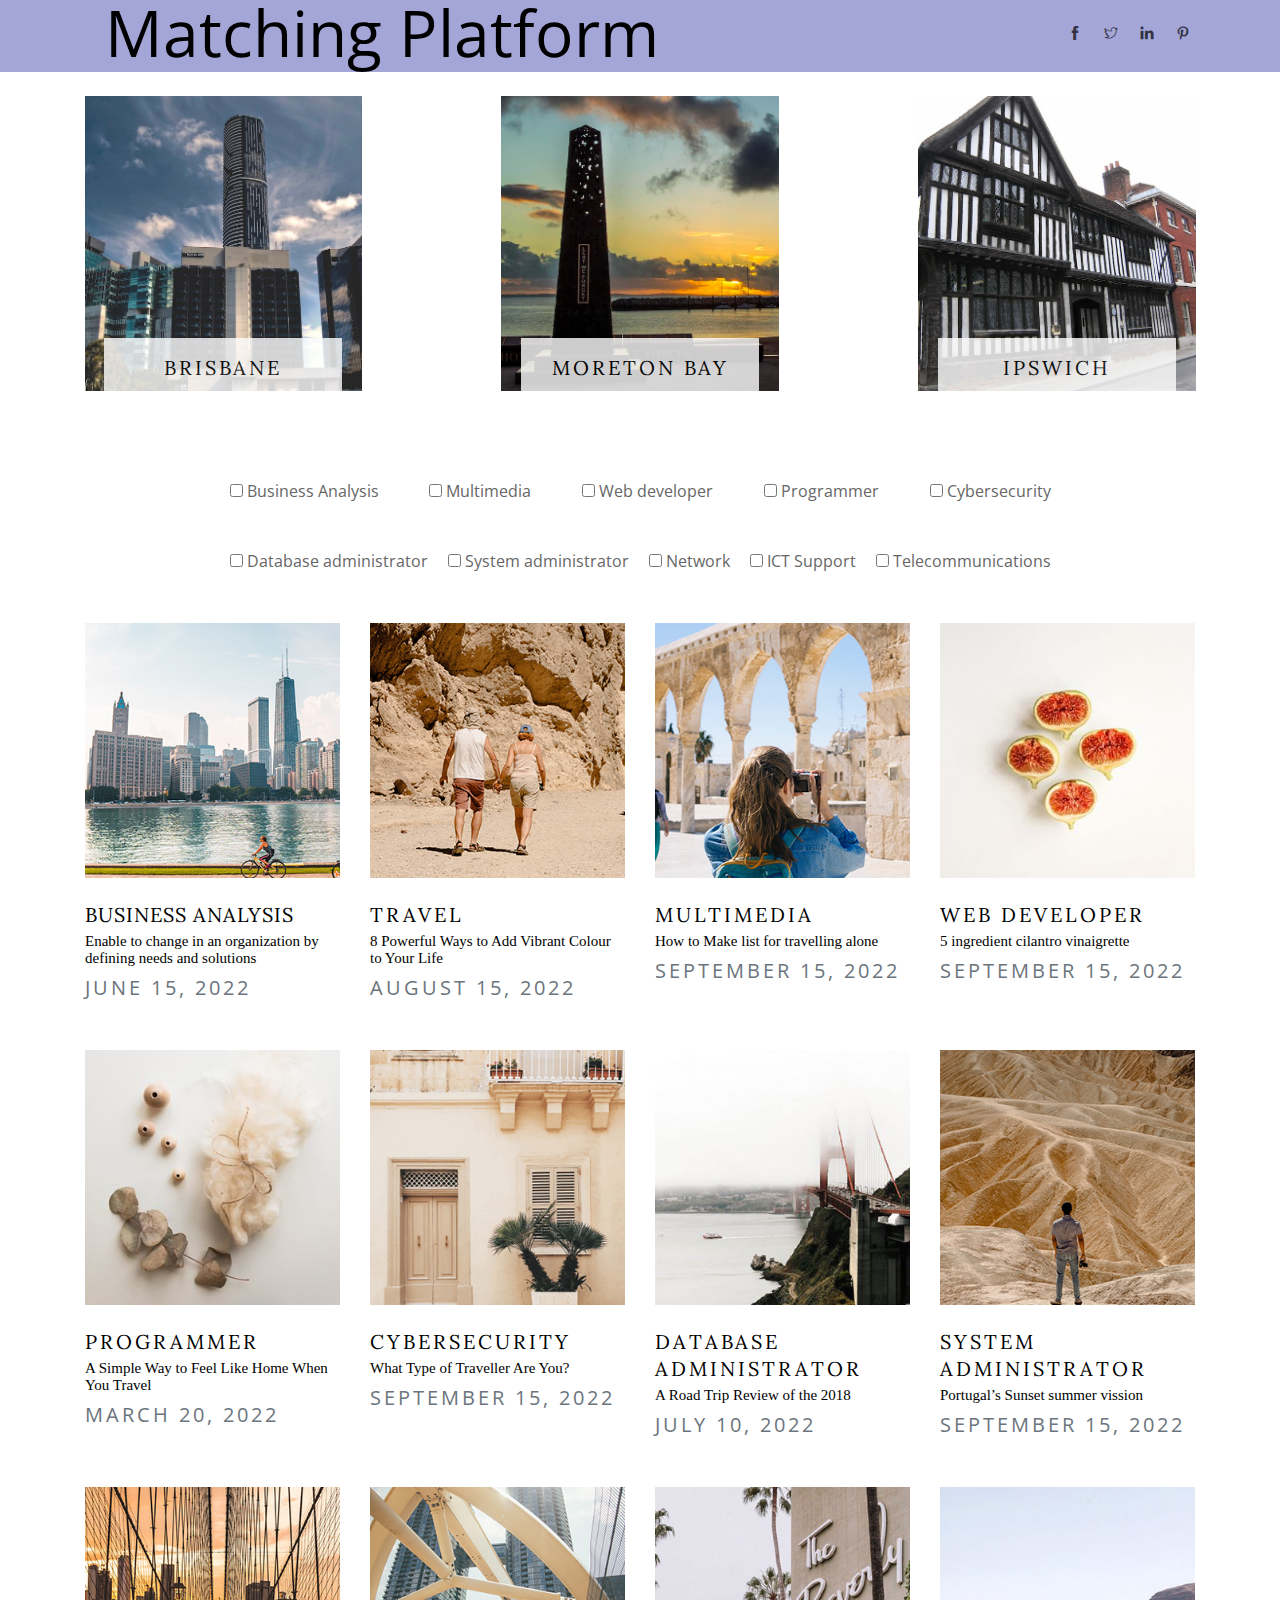
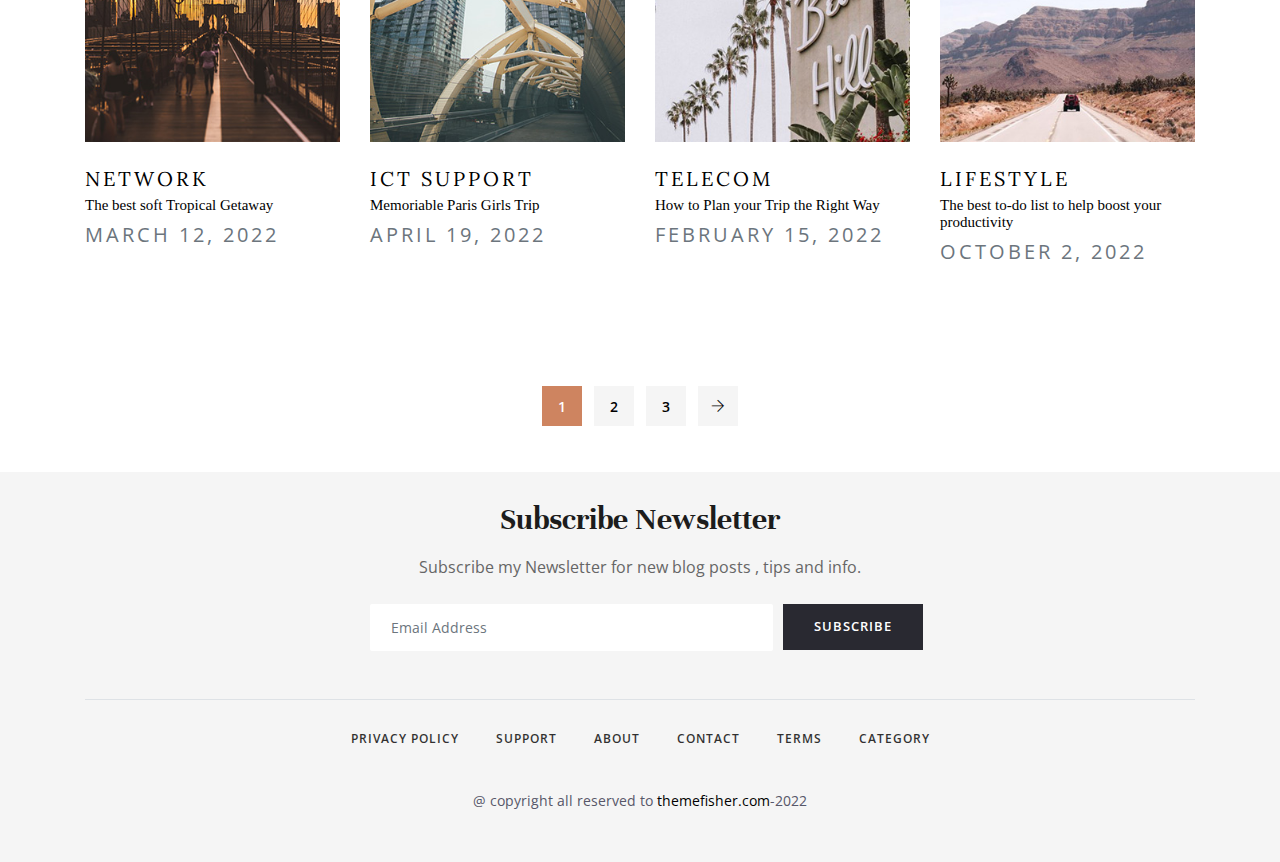
==== User/theme/business.html @ bb4c1eed "1213" ====
<!DOCTYPE html>

<!--
 // WEBSITE: https://themefisher.com
 // TWITTER: https://twitter.com/themefisher
 // FACEBOOK: https://www.facebook.com/themefisher
 // GITHUB: https://github.com/themefisher/
-->

<html lang="en">

<head>
    <meta charset="utf-8">
    <title>Revolve - Personal Magazine blog Template</title>
    <meta http-equiv="X-UA-Compatible" content="IE=edge">
    <meta name="viewport" content="width=device-width, initial-scale=1, shrink-to-fit=no">

    <!--Favicon-->
    <link rel="shortcut icon" href="images/favicon.ico" type="image/x-icon">
    
    <!-- THEME CSS
	================================================== -->
    <!-- Bootstrap -->
    <link rel="stylesheet" href="plugins/bootstrap/css/bootstrap.min.css">
    <!-- Themify -->
    <link rel="stylesheet" href="plugins/themify/css/themify-icons.css">
    <link rel="stylesheet" href="plugins/slick-carousel/slick-theme.css">
    <link rel="stylesheet" href="plugins/slick-carousel/slick.css">
    <!-- Slick Carousel -->
    <link rel="stylesheet" href="plugins/owl-carousel/owl.carousel.min.css">
    <link rel="stylesheet" href="plugins/owl-carousel/owl.theme.default.min.css">
    <link rel="stylesheet" href="plugins/magnific-popup/magnific-popup.css">
    <!-- manin stylesheet -->
    <link rel="stylesheet" href="css/style.css">
</head>
<body>

<header class="header-top bg-grey justify-content-center">
  <div class="container">
    <div class="row align-items-center">
      <div class="col-lg-2 col-md-4 text-center d-none d-lg-block">
          <a class="navbar-brand " href="./webPage/home.html">
            <!-- <img src="images/logo.png" alt="" class="img-fluid"> -->
			Matching Platform
          </a>
      </div>

      <div class="col-lg-8 col-md-12">
        <nav class="navbar navbar-expand-lg navigation-2 navigation">
          <a class="navbar-brand text-uppercase d-lg-none" href="#">
            <img src="/images/logo.png" alt="" class="img-fluid">
          </a>
            <button class="navbar-toggler" type="button" data-toggle="collapse" data-target="#navbar-collapse" aria-controls="navbar-collapse" aria-expanded="false" aria-label="Toggle navigation">
              <span class="ti-menu"></span>
            </button>
          </nav>
        </div>

        <div class="col-lg-2 col-md-4 col-6">
          <div class="header-socials-2 text-right d-none d-lg-block">
            <ul class="list-inline mb-0">
              <li class="list-inline-item"><a href="#"><i class="ti-facebook"></i></a></li>
              <li class="list-inline-item"><a href="#"><i class="ti-twitter"></i></a></li>
              <li class="list-inline-item"><a href="#"><i class="ti-linkedin"></i></a></li>
              <li class="list-inline-item"><a href="#"><i class="ti-pinterest"></i></a></li>
            </ul>
          </div>
        </div>
    </div>
  </div>
</header>

<section class="slider mt-4">
	<div class="container-fluid">
		<div class="row no-gutters">
			<div class="col-lg-12 col-sm-12 col-md-12 slider-wrap">
	            <div class="slider-item">
	               <div class="slider-item-content Brisbane">
						<div class="post-thumb mb-4">
							<input type="checkbox" name="Brisbane" id="Brisbane" class="loca-box" onclick="loca_click('Brisbane')">
							<label for="Brisbane">
								<img src="images/slider/brisbane.jpeg" alt="" class="img-fluid">
								<div class="slider-post-content">
									<span class="cat-name text-color font-sm font-extra text-uppercase letter-spacing">Brisbane</span>
								</div>
							</label>
							<!-- <a href="blog-single.html">
							</a> -->
						</div>

	               </div>
	            </div>

	            <div class="slider-item">
	               <div class="slider-item-content MoretonBay">
						<div class="post-thumb mb-4">
							<input type="checkbox" name="MoretonBay" id="MoretonBay" class="loca-box" onclick="loca_click('MoretonBay')">
							<label for="MoretonBay">
								<img src="images/slider/moretonbay.jpeg" alt="" class="img-fluid">
								<div class="slider-post-content">
									<span class="cat-name text-color font-sm font-extra text-uppercase letter-spacing">Moreton Bay</span>
								</div>
							</label>
						</div>
	               </div>
	            </div>

	            <div class="slider-item">
	               <div class="slider-item-content Ipswich">
						<div class="post-thumb mb-4">
							<input type="checkbox" name="Ipswich" id="Ipswich" class="loca-box" onclick="loca_click('Ipswich')">
							<label for="Ipswich">
								<img src="images/slider/ipswich.jpeg" alt="" class="img-fluid">
								<div class="slider-post-content">
									<span class="cat-name text-color font-sm font-extra text-uppercase letter-spacing">Ipswich</span>
								</div>
							</label>
						</div>
	               </div>
	            </div>

	            <!-- <div class="slider-item">
	               <div class="slider-item-content">
						<div class="post-thumb mb-4">
							<a href="blog-single.html">
								<img src="images/slider/slider2.jpg" alt="" class="img-fluid">
							</a>
						</div>

						<div class="slider-post-content">
							<span class="cat-name text-color font-sm font-extra text-uppercase letter-spacing">Web developer</span>
							<h3 class="post-title mt-1"><a href="blog-single.html">Built you won web page</a></h3>
							<span class=" text-muted  text-capitalize">September 15, 2022</span>
						</div>
	               </div>
	            </div> -->

	            <!-- <div class="slider-item">
	               <div class="slider-item-content">
						<div class="post-thumb mb-4">
							<a href="blog-single.html">
								<img src="images/slider/slider3.jpg" alt="" class="img-fluid">
							</a>
						</div>
			 -->
						<!-- <div class="slider-post-content">
							<span class="cat-name text-color font-sm font-extra text-uppercase letter-spacing">Programmer</span>
							<h3 class="post-title mt-1"><a href="blog-single.html">Go work for Google</a></h3>
							<span class=" text-muted  text-capitalize">September 15, 2022</span>
		               </div> -->
	               </div>
	            </div>
            </div>
		</div>
	</div>
</section>

<section class="section-padding">

	<div class="filter">
		<form>
			<div>
				<p>
					<input type="checkbox" name="Business Analysis" id="BA" onclick="show('BA')">
					<label for="BA">Business Analysis</label>
				</p>

				<p>
					<input type="checkbox" name="Multimedia" id="M" onclick="show('M')">
					<label for="M">Multimedia</label>
				</p>

				<p>
					<input type="checkbox" name="Web developer" id="WD" onclick="show('WD')">
					<label for="WD">Web developer</label>
				</p>

				<p>
					<input type="checkbox" name="Programmer" id="P" onclick="show('P')">
					<label for="P">Programmer</label>
				</p>

				<p>
					<input type="checkbox" name="Cybersecurity" id="C" onclick="show('C')">
					<label for="C">Cybersecurity</label>
				</p>
			</div>
			
			<div>
				<p>
					<input type="checkbox" name="Database administrator" id="DA" onclick="show('DA')">
					<label for="DA">Database administrator</label>
				</p>

				<p>
					<input type="checkbox" name="System administrator" id="SA" onclick="show('SA')">
					<label for="SA">System administrator</label>
				</p>

				<p>
					<input type="checkbox" name="Network" id="N" onclick="show('N')">
					<label for="N">Network</label>
				</p>

				<p>
					<input type="checkbox" name="ICT Support" id="I" onclick="show('I')">
					<label for="I">ICT Support</label>
				</p>

				<p>
					<input type="checkbox" name="Telecommunications" id="T" onclick="show('T')">
					<label for="T">Telecommunications</label>
				</p>
			</div>

		</form>
	</div>

	<div class="container">
		<div class="row">
			<div class="col-lg-12 col-md-12 col-sm-12 col-xs-12">
				<div class="row">
	<div class="col-lg-3 col-md-6 BA in" >
		<article class="post-grid mb-5">
			<a class="post-thumb mb-4 d-block" href="blog-single.html">
				<img src="images/news/f1.jpg" alt="" class="img-fluid w-100">
			</a>
			<span class="cat-name text-color font-extra font-sm text-uppercase letter-spacing-1">Business Analysis</span>
			<h3 class="post-title mt-1"><a href="blog-single.html">Enable to change in an organization by defining needs and solutions</a></h3>
			<span class="text-muted letter-spacing text-uppercase font-sm">June 15, 2022</span>
			
		</article>
	</div>
	<div class="col-lg-3 col-md-6">
		<article class="post-grid mb-5">
			<a class="post-thumb mb-4 d-block" href="blog-single.html">
				<img src="images/news/f11.jpg" alt="" class="img-fluid w-100">
			</a>
			<span class="cat-name text-color font-sm font-extra text-uppercase letter-spacing">Travel</span>
			<h3 class="post-title mt-1"><a href="blog-single.html">8 Powerful Ways to Add Vibrant Colour to Your Life</a></h3>

			<span class="text-muted letter-spacing text-uppercase font-sm">August 15, 2022</span>
			
		</article>
	</div>

	<div class="col-lg-3 col-md-6 M in">
		<article class="post-grid mb-5">
			<a class="post-thumb mb-4 d-block" href="blog-single.html">
				<img src="images/news/f2.jpg" alt="" class="img-fluid w-100">
			</a>
			<span class="cat-name text-color font-sm font-extra text-uppercase letter-spacing">Multimedia</span>
			<h3 class="post-title mt-1"><a href="blog-single.html">How to Make list for travelling alone</a></h3>

			<span class="text-muted letter-spacing text-uppercase font-sm">September 15, 2022</span>
			
		</article>
	</div>
	<div class="col-lg-3 col-md-6 WD in" >
		<article class="post-grid mb-5">
			<a class="post-thumb mb-4 d-block" href="blog-single.html">
				<img src="images/news/f3.jpg" alt="" class="img-fluid w-100">
			</a>
			<span class=" cat-name text-color font-sm font-extra text-uppercase letter-spacing">Web developer</span>
			<h3 class="post-title mt-1"><a href="blog-single.html">5 ingredient cilantro vinaigrette</a></h3>

			<span class="text-muted letter-spacing text-uppercase font-sm">September 15, 2022</span>
			
		</article>
	</div>
	<div class="col-lg-3 col-md-6 P in">
		<article class="post-grid mb-5">
			<a class="post-thumb mb-4 d-block" href="blog-single.html">
				<img src="images/news/f4.jpg" alt="" class="img-fluid w-100">
			</a>
			<span class="cat-name text-color font-sm font-extra text-uppercase letter-spacing">Programmer</span>
			<h3 class="post-title mt-1"><a href="blog-single.html">A Simple Way to Feel Like Home When You Travel</a></h3>

			<span class="text-muted letter-spacing text-uppercase font-sm">March 20, 2022</span>
			
		</article>
	</div>
	<div class="col-lg-3 col-md-6 C in">
		<article class="post-grid mb-5">
			<a class="post-thumb mb-4 d-block" href="blog-single.html">
				<img src="images/news/f5.jpg" alt="" class="img-fluid w-100">
			</a>
			<span class="cat-name text-color font-sm font-extra text-uppercase letter-spacing">Cybersecurity</span>
			<h3 class="post-title mt-1"><a href="blog-single.html">What Type of Traveller Are You?</a></h3>

			<span class="text-muted letter-spacing text-uppercase font-sm">September 15, 2022</span>
			
		</article>
	</div>
	<div class="col-lg-3 col-md-6 DA in">
		<article class="post-grid mb-5">
			<a class="post-thumb mb-4 d-block" href="blog-single.html">
				<img src="images/news/f6.jpg" alt="" class="img-fluid w-100">
			</a>
			<span class="cat-name text-color font-sm font-extra text-uppercase letter-spacing">Database administrator</span>
			<h3 class="post-title mt-1"><a href="blog-single.html">A Road Trip Review of the 2018</a></h3>

			<span class="text-muted letter-spacing text-uppercase font-sm">July 10, 2022</span>
			
		</article>
	</div>
	<div class="col-lg-3 col-md-6 SA in">
		<article class="post-grid mb-5">
			<a class="post-thumb mb-4 d-block" href="blog-single.html">
				<img src="images/news/f7.jpg" alt="" class="img-fluid w-100">
			</a>
			<span class=" cat-name text-color font-sm font-extra text-uppercase letter-spacing">System administrator</span>
			<h3 class="post-title mt-1"><a href="blog-single.html">Portugal’s Sunset summer vission</a></h3>

			<span class="text-muted letter-spacing text-uppercase font-sm">September 15, 2022</span>
			
		</article>
	</div>
	<div class="col-lg-3 col-md-6 N in">
		<article class="post-grid mb-5">
			<a class="post-thumb mb-4 d-block" href="blog-single.html">
				<img src="images/news/f8.jpg" alt="" class="img-fluid w-100">
			</a>
			<span class="cat-name text-color font-sm font-extra text-uppercase letter-spacing">Network</span>
			<h3 class="post-title mt-1"><a href="blog-single.html">The best soft Tropical Getaway</a></h3>

			<span class="text-muted letter-spacing text-uppercase font-sm">March 12, 2022</span>
			
		</article>
	</div>
	<div class="col-lg-3 col-md-6 I in">
		<article class="post-grid mb-5">
			<a class="post-thumb mb-4 d-block" href="blog-single.html">
				<img src="images/news/f9.jpg" alt="" class="img-fluid w-100">
			</a>
			<span class="cat-name text-color font-sm font-extra text-uppercase letter-spacing">ICT Support</span>
			<h3 class="post-title mt-1"><a href="blog-single.html">Memoriable Paris Girls Trip </a></h3>

			<span class="text-muted letter-spacing text-uppercase font-sm">April 19, 2022</span>
			
		</article>
	</div>
	<div class="col-lg-3 col-md-6 T in">
		<article class="post-grid mb-5">
			<a class="post-thumb mb-4 d-block" href="blog-single.html">
				<img src="images/news/f10.jpg" alt="" class="img-fluid w-100">
			</a>
			<span class="cat-name text-color font-sm font-extra text-uppercase letter-spacing">Telecom</span>
			<h3 class="post-title mt-1"><a href="blog-single.html">How to Plan your Trip the Right Way</a></h3>

			<span class="text-muted letter-spacing text-uppercase font-sm">February 15, 2022</span>
			
		</article>
	</div>
	
	<div class="col-lg-3 col-md-6">
		<article class="post-grid mb-5">
			<a class="post-thumb mb-4 d-block" href="blog-single.html">
				<img src="images/news/f12.jpg" alt="" class="img-fluid w-100">
			</a>
			<span class=" cat-name text-color font-sm font-extra text-uppercase letter-spacing">Lifestyle</span>
			<h3 class="post-title mt-1"><a href="blog-single.html">The best to-do list to help boost your productivity</a></h3>

			<span class="text-muted letter-spacing text-uppercase font-sm">October 2, 2022</span>
			
		</article>
	</div>

</div>
			</div>
			
			<div class="m-auto">
				<div class="pagination mt-5 pt-4">
					<ul class="list-inline ">
						<li class="list-inline-item"><a href="#" class="active">1</a></li>
						<li class="list-inline-item"><a href="#">2</a></li>
						<li class="list-inline-item"><a href="#">3</a></li>
						<li class="list-inline-item"><a href="#" class="prev-posts"><i class="ti-arrow-right"></i></a></li>
					</ul>
				</div>
			</div>
		</div>
	</div>
</section>

<section class="footer-2 section-padding gray-bg pb-5">
	<div class="container">
		<div class="row justify-content-center">
	      <div class="col-lg-6">
	        <div class="subscribe-footer text-center">
	          <div class="form-group mb-0">
	          		<h2 class="mb-3">Subscribe Newsletter</h2>
	              	<p class="mb-4">Subscribe my Newsletter for new blog posts , tips and info.<p>
	              	<div class="form-group form-row align-items-center mb-0">
					    <div class="col-sm-9">
					      <input type="email" class="form-control" placeholder="Email Address">
					    </div>
					    <div class="col-sm-3">
					      <a href="#" class="btn btn-dark ">Subscribe</a>
					    </div>
				  	</div>
	            </div>
	        </div>
	      </div>
	    </div>

		<div class="footer-btm mt-5 pt-4 border-top">
			<div class="row">
				<div class="col-lg-12">
					<ul class="list-inline footer-socials-2 text-center">
		              <li class="list-inline-item"><a href="#">Privacy policy</a></li>
		              <li class="list-inline-item"><a href="#">Support</a></li>
		              <li class="list-inline-item"><a href="#">About</a></li>
		              <li class="list-inline-item"><a href="#">Contact</a></li>
		              <li class="list-inline-item"><a href="#">Terms</a></li>
		              <li class="list-inline-item"><a href="#">Category</a></li>
		            </ul>
				</div>
			</div>
			<div class="row justify-content-center">
				<div class="col-lg-6">
					<div class="copyright text-center ">
						@ copyright all reserved to <a href="https://themefisher.com/">themefisher.com</a>-2022
					</div>
				</div>
			</div>
		</div>
	</div>
</section>	


<!-- THEME JAVASCRIPT FILES
================================================== -->
<!-- initialize jQuery Library -->
<script src="plugins/jquery/jquery.js"></script>
<!-- Bootstrap jQuery -->
<script src="plugins/bootstrap/js/bootstrap.min.js"></script>
<script src="plugins/bootstrap/js/popper.min.js"></script>
<!-- Owl caeousel -->
<script src="plugins/owl-carousel/owl.carousel.min.js"></script>
<script src="plugins/slick-carousel/slick.min.js"></script>
<script src="plugins/magnific-popup/magnific-popup.js"></script>
<!-- Instagram Feed Js -->
<script src="plugins/instafeed-js/instafeed.min.js"></script>
<!-- Google Map -->
<script src="https://maps.googleapis.com/maps/api/js?key=AIzaSyCC72vZw-6tGqFyRhhg5CkF2fqfILn2Tsw"></script>
<script src="plugins/google-map/gmap.js"></script>
<!-- main js -->
<script src="js/custom.js"></script>
<!-- my js -->
<script src="js/my.js"></script>


</body>
</html>
---- User/theme/plugins/themify/css/themify-icons.css ----
@font-face {
	font-family: 'themify';
	src:url('../fonts/themify.eot');
	src:url('../fonts/themify.eot?#iefix') format('embedded-opentype'),
		url('../fonts/themify.woff') format('woff'),
		url('../fonts/themify.ttf') format('truetype'),
		url('../fonts/themify.svg') format('svg');
	font-weight: normal;
	font-style: normal;
}

[class^="ti-"], [class*=" ti-"] {
	font-family: 'themify';
	speak: none;
	font-style: normal;
	font-weight: normal;
	font-variant: normal;
	text-transform: none;
	line-height: 1;

	/* Better Font Rendering =========== */
	-webkit-font-smoothing: antialiased;
	-moz-osx-font-smoothing: grayscale;
}

.ti-wand:before {
	content: "\e600";
}
.ti-volume:before {
	content: "\e601";
}
.ti-user:before {
	content: "\e602";
}
.ti-unlock:before {
	content: "\e603";
}
.ti-unlink:before {
	content: "\e604";
}
.ti-trash:before {
	content: "\e605";
}
.ti-thought:before {
	content: "\e606";
}
.ti-target:before {
	content: "\e607";
}
.ti-tag:before {
	content: "\e608";
}
.ti-tablet:before {
	content: "\e609";
}
.ti-star:before {
	content: "\e60a";
}
.ti-spray:before {
	content: "\e60b";
}
.ti-signal:before {
	content: "\e60c";
}
.ti-shopping-cart:before {
	content: "\e60d";
}
.ti-shopping-cart-full:before {
	content: "\e60e";
}
.ti-settings:before {
	content: "\e60f";
}
.ti-search:before {
	content: "\e610";
}
.ti-zoom-in:before {
	content: "\e611";
}
.ti-zoom-out:before {
	content: "\e612";
}
.ti-cut:before {
	content: "\e613";
}
.ti-ruler:before {
	content: "\e614";
}
.ti-ruler-pencil:before {
	content: "\e615";
}
.ti-ruler-alt:before {
	content: "\e616";
}
.ti-bookmark:before {
	content: "\e617";
}
.ti-bookmark-alt:before {
	content: "\e618";
}
.ti-reload:before {
	content: "\e619";
}
.ti-plus:before {
	content: "\e61a";
}
.ti-pin:before {
	content: "\e61b";
}
.ti-pencil:before {
	content: "\e61c";
}
.ti-pencil-alt:before {
	content: "\e61d";
}
.ti-paint-roller:before {
	content: "\e61e";
}
.ti-paint-bucket:before {
	content: "\e61f";
}
.ti-na:before {
	content: "\e620";
}
.ti-mobile:before {
	content: "\e621";
}
.ti-minus:before {
	content: "\e622";
}
.ti-medall:before {
	content: "\e623";
}
.ti-medall-alt:before {
	content: "\e624";
}
.ti-marker:before {
	content: "\e625";
}
.ti-marker-alt:before {
	content: "\e626";
}
.ti-arrow-up:before {
	content: "\e627";
}
.ti-arrow-right:before {
	content: "\e628";
}
.ti-arrow-left:before {
	content: "\e629";
}
.ti-arrow-down:before {
	content: "\e62a";
}
.ti-lock:before {
	content: "\e62b";
}
.ti-location-arrow:before {
	content: "\e62c";
}
.ti-link:before {
	content: "\e62d";
}
.ti-layout:before {
	content: "\e62e";
}
.ti-layers:before {
	content: "\e62f";
}
.ti-layers-alt:before {
	content: "\e630";
}
.ti-key:before {
	content: "\e631";
}
.ti-import:before {
	content: "\e632";
}
.ti-image:before {
	content: "\e633";
}
.ti-heart:before {
	content: "\e634";
}
.ti-heart-broken:before {
	content: "\e635";
}
.ti-hand-stop:before {
	content: "\e636";
}
.ti-hand-open:before {
	content: "\e637";
}
.ti-hand-drag:before {
	content: "\e638";
}
.ti-folder:before {
	content: "\e639";
}
.ti-flag:before {
	content: "\e63a";
}
.ti-flag-alt:before {
	content: "\e63b";
}
.ti-flag-alt-2:before {
	content: "\e63c";
}
.ti-eye:before {
	content: "\e63d";
}
.ti-export:before {
	content: "\e63e";
}
.ti-exchange-vertical:before {
	content: "\e63f";
}
.ti-desktop:before {
	content: "\e640";
}
.ti-cup:before {
	content: "\e641";
}
.ti-crown:before {
	content: "\e642";
}
.ti-comments:before {
	content: "\e643";
}
.ti-comment:before {
	content: "\e644";
}
.ti-comment-alt:before {
	content: "\e645";
}
.ti-close:before {
	content: "\e646";
}
.ti-clip:before {
	content: "\e647";
}
.ti-angle-up:before {
	content: "\e648";
}
.ti-angle-right:before {
	content: "\e649";
}
.ti-angle-left:before {
	content: "\e64a";
}
.ti-angle-down:before {
	content: "\e64b";
}
.ti-check:before {
	content: "\e64c";
}
.ti-check-box:before {
	content: "\e64d";
}
.ti-camera:before {
	content: "\e64e";
}
.ti-announcement:before {
	content: "\e64f";
}
.ti-brush:before {
	content: "\e650";
}
.ti-briefcase:before {
	content: "\e651";
}
.ti-bolt:before {
	content: "\e652";
}
.ti-bolt-alt:before {
	content: "\e653";
}
.ti-blackboard:before {
	content: "\e654";
}
.ti-bag:before {
	content: "\e655";
}
.ti-move:before {
	content: "\e656";
}
.ti-arrows-vertical:before {
	content: "\e657";
}
.ti-arrows-horizontal:before {
	content: "\e658";
}
.ti-fullscreen:before {
	content: "\e659";
}
.ti-arrow-top-right:before {
	content: "\e65a";
}
.ti-arrow-top-left:before {
	content: "\e65b";
}
.ti-arrow-circle-up:before {
	content: "\e65c";
}
.ti-arrow-circle-right:before {
	content: "\e65d";
}
.ti-arrow-circle-left:before {
	content: "\e65e";
}
.ti-arrow-circle-down:before {
	content: "\e65f";
}
.ti-angle-double-up:before {
	content: "\e660";
}
.ti-angle-double-right:before {
	content: "\e661";
}
.ti-angle-double-left:before {
	content: "\e662";
}
.ti-angle-double-down:before {
	content: "\e663";
}
.ti-zip:before {
	content: "\e664";
}
.ti-world:before {
	content: "\e665";
}
.ti-wheelchair:before {
	content: "\e666";
}
.ti-view-list:before {
	content: "\e667";
}
.ti-view-list-alt:before {
	content: "\e668";
}
.ti-view-grid:before {
	content: "\e669";
}
.ti-uppercase:before {
	content: "\e66a";
}
.ti-upload:before {
	content: "\e66b";
}
.ti-underline:before {
	content: "\e66c";
}
.ti-truck:before {
	content: "\e66d";
}
.ti-timer:before {
	content: "\e66e";
}
.ti-ticket:before {
	content: "\e66f";
}
.ti-thumb-up:before {
	content: "\e670";
}
.ti-thumb-down:before {
	content: "\e671";
}
.ti-text:before {
	content: "\e672";
}
.ti-stats-up:before {
	content: "\e673";
}
.ti-stats-down:before {
	content: "\e674";
}
.ti-split-v:before {
	content: "\e675";
}
.ti-split-h:before {
	content: "\e676";
}
.ti-smallcap:before {
	content: "\e677";
}
.ti-shine:before {
	content: "\e678";
}
.ti-shift-right:before {
	content: "\e679";
}
.ti-shift-left:before {
	content: "\e67a";
}
.ti-shield:before {
	content: "\e67b";
}
.ti-notepad:before {
	content: "\e67c";
}
.ti-server:before {
	content: "\e67d";
}
.ti-quote-right:before {
	content: "\e67e";
}
.ti-quote-left:before {
	content: "\e67f";
}
.ti-pulse:before {
	content: "\e680";
}
.ti-printer:before {
	content: "\e681";
}
.ti-power-off:before {
	content: "\e682";
}
.ti-plug:before {
	content: "\e683";
}
.ti-pie-chart:before {
	content: "\e684";
}
.ti-paragraph:before {
	content: "\e685";
}
.ti-panel:before {
	content: "\e686";
}
.ti-package:before {
	content: "\e687";
}
.ti-music:before {
	content: "\e688";
}
.ti-music-alt:before {
	content: "\e689";
}
.ti-mouse:before {
	content: "\e68a";
}
.ti-mouse-alt:before {
	content: "\e68b";
}
.ti-money:before {
	content: "\e68c";
}
.ti-microphone:before {
	content: "\e68d";
}
.ti-menu:before {
	content: "\e68e";
}
.ti-menu-alt:before {
	content: "\e68f";
}
.ti-map:before {
	content: "\e690";
}
.ti-map-alt:before {
	content: "\e691";
}
.ti-loop:before {
	content: "\e692";
}
.ti-location-pin:before {
	content: "\e693";
}
.ti-list:before {
	content: "\e694";
}
.ti-light-bulb:before {
	content: "\e695";
}
.ti-Italic:before {
	content: "\e696";
}
.ti-info:before {
	content: "\e697";
}
.ti-infinite:before {
	content: "\e698";
}
.ti-id-badge:before {
	content: "\e699";
}
.ti-hummer:before {
	content: "\e69a";
}
.ti-home:before {
	content: "\e69b";
}
.ti-help:before {
	content: "\e69c";
}
.ti-headphone:before {
	content: "\e69d";
}
.ti-harddrives:before {
	content: "\e69e";
}
.ti-harddrive:before {
	content: "\e69f";
}
.ti-gift:before {
	content: "\e6a0";
}
.ti-game:before {
	content: "\e6a1";
}
.ti-filter:before {
	content: "\e6a2";
}
.ti-files:before {
	content: "\e6a3";
}
.ti-file:before {
	content: "\e6a4";
}
.ti-eraser:before {
	content: "\e6a5";
}
.ti-envelope:before {
	content: "\e6a6";
}
.ti-download:before {
	content: "\e6a7";
}
.ti-direction:before {
	content: "\e6a8";
}
.ti-direction-alt:before {
	content: "\e6a9";
}
.ti-dashboard:before {
	content: "\e6aa";
}
.ti-control-stop:before {
	content: "\e6ab";
}
.ti-control-shuffle:before {
	content: "\e6ac";
}
.ti-control-play:before {
	content: "\e6ad";
}
.ti-control-pause:before {
	content: "\e6ae";
}
.ti-control-forward:before {
	content: "\e6af";
}
.ti-control-backward:before {
	content: "\e6b0";
}
.ti-cloud:before {
	content: "\e6b1";
}
.ti-cloud-up:before {
	content: "\e6b2";
}
.ti-cloud-down:before {
	content: "\e6b3";
}
.ti-clipboard:before {
	content: "\e6b4";
}
.ti-car:before {
	content: "\e6b5";
}
.ti-calendar:before {
	content: "\e6b6";
}
.ti-book:before {
	content: "\e6b7";
}
.ti-bell:before {
	content: "\e6b8";
}
.ti-basketball:before {
	content: "\e6b9";
}
.ti-bar-chart:before {
	content: "\e6ba";
}
.ti-bar-chart-alt:before {
	content: "\e6bb";
}
.ti-back-right:before {
	content: "\e6bc";
}
.ti-back-left:before {
	content: "\e6bd";
}
.ti-arrows-corner:before {
	content: "\e6be";
}
.ti-archive:before {
	content: "\e6bf";
}
.ti-anchor:before {
	content: "\e6c0";
}
.ti-align-right:before {
	content: "\e6c1";
}
.ti-align-left:before {
	content: "\e6c2";
}
.ti-align-justify:before {
	content: "\e6c3";
}
.ti-align-center:before {
	content: "\e6c4";
}
.ti-alert:before {
	content: "\e6c5";
}
.ti-alarm-clock:before {
	content: "\e6c6";
}
.ti-agenda:before {
	content: "\e6c7";
}
.ti-write:before {
	content: "\e6c8";
}
.ti-window:before {
	content: "\e6c9";
}
.ti-widgetized:before {
	content: "\e6ca";
}
.ti-widget:before {
	content: "\e6cb";
}
.ti-widget-alt:before {
	content: "\e6cc";
}
.ti-wallet:before {
	content: "\e6cd";
}
.ti-video-clapper:before {
	content: "\e6ce";
}
.ti-video-camera:before {
	content: "\e6cf";
}
.ti-vector:before {
	content: "\e6d0";
}
.ti-themify-logo:before {
	content: "\e6d1";
}
.ti-themify-favicon:before {
	content: "\e6d2";
}
.ti-themify-favicon-alt:before {
	content: "\e6d3";
}
.ti-support:before {
	content: "\e6d4";
}
.ti-stamp:before {
	content: "\e6d5";
}
.ti-split-v-alt:before {
	content: "\e6d6";
}
.ti-slice:before {
	content: "\e6d7";
}
.ti-shortcode:before {
	content: "\e6d8";
}
.ti-shift-right-alt:before {
	content: "\e6d9";
}
.ti-shift-left-alt:before {
	content: "\e6da";
}
.ti-ruler-alt-2:before {
	content: "\e6db";
}
.ti-receipt:before {
	content: "\e6dc";
}
.ti-pin2:before {
	content: "\e6dd";
}
.ti-pin-alt:before {
	content: "\e6de";
}
.ti-pencil-alt2:before {
	content: "\e6df";
}
.ti-palette:before {
	content: "\e6e0";
}
.ti-more:before {
	content: "\e6e1";
}
.ti-more-alt:before {
	content: "\e6e2";
}
.ti-microphone-alt:before {
	content: "\e6e3";
}
.ti-magnet:before {
	content: "\e6e4";
}
.ti-line-double:before {
	content: "\e6e5";
}
.ti-line-dotted:before {
	content: "\e6e6";
}
.ti-line-dashed:before {
	content: "\e6e7";
}
.ti-layout-width-full:before {
	content: "\e6e8";
}
.ti-layout-width-default:before {
	content: "\e6e9";
}
.ti-layout-width-default-alt:before {
	content: "\e6ea";
}
.ti-layout-tab:before {
	content: "\e6eb";
}
.ti-layout-tab-window:before {
	content: "\e6ec";
}
.ti-layout-tab-v:before {
	content: "\e6ed";
}
.ti-layout-tab-min:before {
	content: "\e6ee";
}
.ti-layout-slider:before {
	content: "\e6ef";
}
.ti-layout-slider-alt:before {
	content: "\e6f0";
}
.ti-layout-sidebar-right:before {
	content: "\e6f1";
}
.ti-layout-sidebar-none:before {
	content: "\e6f2";
}
.ti-layout-sidebar-left:before {
	content: "\e6f3";
}
.ti-layout-placeholder:before {
	content: "\e6f4";
}
.ti-layout-menu:before {
	content: "\e6f5";
}
.ti-layout-menu-v:before {
	content: "\e6f6";
}
.ti-layout-menu-separated:before {
	content: "\e6f7";
}
.ti-layout-menu-full:before {
	content: "\e6f8";
}
.ti-layout-media-right-alt:before {
	content: "\e6f9";
}
.ti-layout-media-right:before {
	content: "\e6fa";
}
.ti-layout-media-overlay:before {
	content: "\e6fb";
}
.ti-layout-media-overlay-alt:before {
	content: "\e6fc";
}
.ti-layout-media-overlay-alt-2:before {
	content: "\e6fd";
}
.ti-layout-media-left-alt:before {
	content: "\e6fe";
}
.ti-layout-media-left:before {
	content: "\e6ff";
}
.ti-layout-media-center-alt:before {
	content: "\e700";
}
.ti-layout-media-center:before {
	content: "\e701";
}
.ti-layout-list-thumb:before {
	content: "\e702";
}
.ti-layout-list-thumb-alt:before {
	content: "\e703";
}
.ti-layout-list-post:before {
	content: "\e704";
}
.ti-layout-list-large-image:before {
	content: "\e705";
}
.ti-layout-line-solid:before {
	content: "\e706";
}
.ti-layout-grid4:before {
	content: "\e707";
}
.ti-layout-grid3:before {
	content: "\e708";
}
.ti-layout-grid2:before {
	content: "\e709";
}
.ti-layout-grid2-thumb:before {
	content: "\e70a";
}
.ti-layout-cta-right:before {
	content: "\e70b";
}
.ti-layout-cta-left:before {
	content: "\e70c";
}
.ti-layout-cta-center:before {
	content: "\e70d";
}
.ti-layout-cta-btn-right:before {
	content: "\e70e";
}
.ti-layout-cta-btn-left:before {
	content: "\e70f";
}
.ti-layout-column4:before {
	content: "\e710";
}
.ti-layout-column3:before {
	content: "\e711";
}
.ti-layout-column2:before {
	content: "\e712";
}
.ti-layout-accordion-separated:before {
	content: "\e713";
}
.ti-layout-accordion-merged:before {
	content: "\e714";
}
.ti-layout-accordion-list:before {
	content: "\e715";
}
.ti-ink-pen:before {
	content: "\e716";
}
.ti-info-alt:before {
	content: "\e717";
}
.ti-help-alt:before {
	content: "\e718";
}
.ti-headphone-alt:before {
	content: "\e719";
}
.ti-hand-point-up:before {
	content: "\e71a";
}
.ti-hand-point-right:before {
	content: "\e71b";
}
.ti-hand-point-left:before {
	content: "\e71c";
}
.ti-hand-point-down:before {
	content: "\e71d";
}
.ti-gallery:before {
	content: "\e71e";
}
.ti-face-smile:before {
	content: "\e71f";
}
.ti-face-sad:before {
	content: "\e720";
}
.ti-credit-card:before {
	content: "\e721";
}
.ti-control-skip-forward:before {
	content: "\e722";
}
.ti-control-skip-backward:before {
	content: "\e723";
}
.ti-control-record:before {
	content: "\e724";
}
.ti-control-eject:before {
	content: "\e725";
}
.ti-comments-smiley:before {
	content: "\e726";
}
.ti-brush-alt:before {
	content: "\e727";
}
.ti-youtube:before {
	content: "\e728";
}
.ti-vimeo:before {
	content: "\e729";
}
.ti-twitter:before {
	content: "\e72a";
}
.ti-time:before {
	content: "\e72b";
}
.ti-tumblr:before {
	content: "\e72c";
}
.ti-skype:before {
	content: "\e72d";
}
.ti-share:before {
	content: "\e72e";
}
.ti-share-alt:before {
	content: "\e72f";
}
.ti-rocket:before {
	content: "\e730";
}
.ti-pinterest:before {
	content: "\e731";
}
.ti-new-window:before {
	content: "\e732";
}
.ti-microsoft:before {
	content: "\e733";
}
.ti-list-ol:before {
	content: "\e734";
}
.ti-linkedin:before {
	content: "\e735";
}
.ti-layout-sidebar-2:before {
	content: "\e736";
}
.ti-layout-grid4-alt:before {
	content: "\e737";
}
.ti-layout-grid3-alt:before {
	content: "\e738";
}
.ti-layout-grid2-alt:before {
	content: "\e739";
}
.ti-layout-column4-alt:before {
	content: "\e73a";
}
.ti-layout-column3-alt:before {
	content: "\e73b";
}
.ti-layout-column2-alt:before {
	content: "\e73c";
}
.ti-instagram:before {
	content: "\e73d";
}
.ti-google:before {
	content: "\e73e";
}
.ti-github:before {
	content: "\e73f";
}
.ti-flickr:before {
	content: "\e740";
}
.ti-facebook:before {
	content: "\e741";
}
.ti-dropbox:before {
	content: "\e742";
}
.ti-dribbble:before {
	content: "\e743";
}
.ti-apple:before {
	content: "\e744";
}
.ti-android:before {
	content: "\e745";
}
.ti-save:before {
	content: "\e746";
}
.ti-save-alt:before {
	content: "\e747";
}
.ti-yahoo:before {
	content: "\e748";
}
.ti-wordpress:before {
	content: "\e749";
}
.ti-vimeo-alt:before {
	content: "\e74a";
}
.ti-twitter-alt:before {
	content: "\e74b";
}
.ti-tumblr-alt:before {
	content: "\e74c";
}
.ti-trello:before {
	content: "\e74d";
}
.ti-stack-overflow:before {
	content: "\e74e";
}
.ti-soundcloud:before {
	content: "\e74f";
}
.ti-sharethis:before {
	content: "\e750";
}
.ti-sharethis-alt:before {
	content: "\e751";
}
.ti-reddit:before {
	content: "\e752";
}
.ti-pinterest-alt:before {
	content: "\e753";
}
.ti-microsoft-alt:before {
	content: "\e754";
}
.ti-linux:before {
	content: "\e755";
}
.ti-jsfiddle:before {
	content: "\e756";
}
.ti-joomla:before {
	content: "\e757";
}
.ti-html5:before {
	content: "\e758";
}
.ti-flickr-alt:before {
	content: "\e759";
}
.ti-email:before {
	content: "\e75a";
}
.ti-drupal:before {
	content: "\e75b";
}
.ti-dropbox-alt:before {
	content: "\e75c";
}
.ti-css3:before {
	content: "\e75d";
}
.ti-rss:before {
	content: "\e75e";
}
.ti-rss-alt:before {
	content: "\e75f";
}
---- User/theme/css/style.css ----
/**
 * WEBSITE: https://themefisher.com
 * TWITTER: https://twitter.com/themefisher
 * FACEBOOK: https://www.facebook.com/themefisher
 * GITHUB: https://github.com/themefisher/
 */

/*
Author       : Revolve
Template Name: Minimal Blog Template
Author URI : https://themefisher.com/
Description: Revolve,blog,minimal,multipage,contact 
Version      : 1.0
*/
/*------------------------------------------------------------------
[TABLE OF CONTENTS]

1. BASE

  1.1. Typography
  1.2. Common Styles

2. HEADER

  2.1. Navigation
  2.2. Site Search
  2.3. Top Navigation

3. TRANDING NEWS

4. POST STYLES

  4.1. Post Title
  4.2. Post Meta
  4.3. Post Overlay
  4.4. Post Block
  4.5. Post List
  4.6. Post Slider
  4.7. Side Post Slider
  4.8. Pagination

5. POST SINGLE STYLES

  5.1. Single Post Title
  5.2. Feature Image
  5.3. Post Ads
  5.4. Post Tag
  5.5. Post Share Widget
  5.6. Post Navigation
  5.7. Author Box
  5.8. Comment Styles

6. FEATURE POST STYLES

7. POST CATEGORY STYLES

8. SIDEBAR

  8.1. Social Pages
  8.2. Sidebar Widget Common Styles
  8.3. Sidebar Nav
  8.4. Newsletter
  8.5. Tags
  8.6. Review Post 
  8.7. Top Authors

9. VIDEO GALLERY

10. CONTACT

11. FOOTER

12. RESPONSIVE STYLES

-------------------------------------------------------------------*/
/*=== MEDIA QUERY ===*/
/* 1.1. Typography
================================================== */
@import url("https://fonts.googleapis.com/css?family=Montserrat:300,400,700|Lato:400,600,700");
@import url("https://fonts.googleapis.com/css?family=Lora:400,700|Open+Sans|Unna:400,700&display=swap");
body, p {
  font-family: "Open Sans", sans-serif;
  line-height: 26px;
  font-size: 16px;
  text-rendering: optimizeLegibility;
  color: #666;
  font-weight: 400;
}

html {
  overflow-x: hidden;
  width: 100%;
  height: 100%;
}

h1, .h1, h2, .h2, h3, .h3, h4, .h4, h5, .h5, h6, .h6 {
  color: #1c1c1c;
  font-weight: 600;
  font-family: "Unna", serif;
}

h1, .h1 {
  font-size: 38px;
  line-height: 48px;
}

h2, .h2 {
  font-size: 32px;
  line-height: 36px;
  font-weight: 700;
}

h3, .h3 {
  font-size: 24px;
  font-weight: 700;
}

h4, .h4 {
  font-size: 20px;
  line-height: 28px;
}

h5, .h5 {
  font-size: 16px;
  line-height: 26px;
}

h6, .h6 {
  font-size: 14px;
  line-height: 22px;
}

.font-extra {
  font-family: "Lora", serif;
}

/* 1.2. Common styles
================================================== */
body {
  background: #fff;
  color: #575769;
}

html, body {
  height: 100%;
}

a {
  transition: all 0.3s ease-in-out;
  color: #000;
}
a:link, a:visited {
  text-decoration: none;
}
a:hover {
  color: #ce8460;
}
a.read-more {
  margin-top: 10px;
  display: inline-block;
  color: #ce8460;
  text-transform: uppercase;
  font-size: 15px;
  font-weight: 600;
  letter-spacing: 2px;
}
a.read-more:hover {
  color: #000;
}

.section-padding {
  padding: 30px 0;
  position: relative;
}

.section-sm {
  padding: 30px 0;
}

a:focus {
  outline: 0;
}

/* Input form */
.form-control {
  box-shadow: none;
  border: 1px solid transparent;
  padding: 12px 20px;
  background: #f0f1f4;
  font-size: 14px;
  border-radius: 2px;
}
.form-control:focus {
  box-shadow: none;
  border: 1px solid #ce8460;
}

blockquote {
  position: relative;
  padding: 0px 50px 30px 40px;
  margin: 50px 0 40px;
  font-size: 20px;
  line-height: 34px;
  font-family: "Lora", serif;
  font-weight: 400;
  font-style: italic;
  text-align: center;
}

/* Button */
.btn {
  border-radius: 0px;
  padding: 10px 30px;
  font-weight: 600;
  text-transform: uppercase;
  color: #fff;
  transition: 350ms;
  letter-spacing: 1px;
  font-size: 13px;
  border: 1px solid transparent;
}

.btn-primary {
  background: #ce8460;
}
.btn-primary:hover {
  background: #000;
  color: #fff;
  border-color: #000;
}

.btn-dark {
  background: #292931;
}

.btn-dark:hover, .btn-white.btn-primary:hover {
  background: #272d33;
  color: #fff;
}

.btn-grey {
  background: #ce8460;
  border-color: #ce8460;
  color: #fff;
}
.btn-grey:hover {
  background: transparent;
  border-color: #ce8460;
  color: #000;
}

.slick-slide {
  outline: 0;
}

.letter-spacing {
  letter-spacing: 3px;
}

.font-sm {
  font-size: 20px !important;
  font-weight:normal;
}

.text-color {
  color: #000000;
}

.bg-grey {
  background: #a4a6d7;
  height: 8%;
}

.gray-bg {
  background: #f5f5f5;
}

.padding-bottom {
  padding-bottom: 120px;
}

.padding-top {
  padding-top: 120px;
}

.navigation .menu {
  padding: 0px;
}
.navigation .menu li {
  text-align: left;
  padding: 0px 10px;
}
.navigation .menu li a {
  color: #000;
  display: inline-block;
  line-height: 26px;
  letter-spacing: 1px;
}
.navigation .menu .dropdown-toggle::after {
  display: none;
}
.navigation .menu .dropdown {
  position: relative;
}
.navigation .menu .dropdown-menu {
  margin-left: 0px;
  transition: all 500ms cubic-bezier(0.43, 0.26, 0.11, 0.99);
  -webkit-transition: all 500ms cubic-bezier(0.43, 0.26, 0.11, 0.99);
  -o-transition: all 500ms cubic-bezier(0.43, 0.26, 0.11, 0.99);
  -ms-transition: all 500ms cubic-bezier(0.43, 0.26, 0.11, 0.99);
  width: 250px;
  height: auto;
  padding: 0px;
  border-radius: 0px;
  opacity: 0;
  visibility: hidden;
  overflow: hidden;
  border: 2px solid rgba(0, 0, 0, 0.03);
  color: #fff;
  background-color: #000;
  transform: translateY(0px);
}
.navigation .menu .dropdown-menu a {
  font-weight: 400;
  color: #fff;
  background: #000;
  padding: 15px;
  min-width: 210px;
  line-height: 20px;
  text-transform: uppercase;
  font-size: 12px;
  letter-spacing: 1px;
  padding: 12px 20px;
}
.navigation .menu .dropdown-menu a:hover {
  background: #111;
  color: #fff;
  padding-left: 20px;
}
.navigation .menu .dropdown:hover .dropdown-menu {
  visibility: visible;
  opacity: 1;
  display: block;
  transform: translateY(-10px);
}

.dropdown-toggle::after {
  display: none;
}

.navbar-nav .nav-link {
  transition: all 500ms ease;
  -moz-transition: all 500ms ease;
  -webkit-transition: all 500ms ease;
  -ms-transition: all 500ms ease;
  -o-transition: all 500ms ease;
  font-family: "Open Sans", sans-serif;
  text-transform: uppercase;
  font-size: 14px;
  font-weight: 600;
  padding: 25px 0px;
}
.navbar-nav .nav-link:hover {
  color: #ce8460 !important;
}

.header-socials a {
  font-size: 12px;
  padding: 0px 5px;
}

.bg-dark {
  background: #111111 !important;
}

.navigation-dark .navigation .navbar-nav .nav-link {
  color: #fff;
  font-weight: 400;
  font-size: 14px;
}
.navigation-dark .header-socials-2 a {
  color: rgba(255, 255, 255, 0.7);
}

.navigation.menu-white .navbar-nav .nav-link {
  color: #fff;
}

.header-socials-2 a {
  padding: 0px 5px;
  font-size: 14px;
  color: rgba(0, 0, 0, 0.7);
}

.search a {
  color: #000;
  font-size: 14px;
  color: rgba(0, 0, 0, 0.7);
}

/*-------------------------------
overlay search
-------------------------------*/
.search-wrap {
  position: relative;
  z-index: 1200;
  display: inline-block;
  float: right;
  top: 20px;
  right: 16px;
}

.toggle-wrap {
  position: relative;
}

.search_toggle {
  cursor: pointer;
}

.toggle-wrap.active {
  position: relative;
  top: 0%;
  right: 0%;
  cursor: pointer;
  z-index: 10000;
  transition: opacity 0.25s ease;
}

.toggle-wrap.active img {
  display: none;
}

.toggle-wrap img.search-close {
  display: none;
}

.toggle-wrap.active img.search-close {
  display: block;
}

.overlay {
  position: fixed;
  background: #1f1f1f;
  top: 0;
  left: 0;
  width: 100%;
  height: 0%;
  opacity: 0;
  visibility: hidden;
  transition: opacity 0.35s, visibility 0.35s, height 0.4s;
  overflow: hidden;
}

.overlay.open {
  opacity: 1;
  visibility: visible;
  height: 100%;
}

.overlay.open .col-md-3 {
  opacity: 1;
  transform: translateY(-100px);
  transition: transform 0.5s, opacity 0.5s;
}

.overlay.open .col-md-3:first-child {
  transition-delay: 0.4s;
}

.overlay.open .col-md-3:nth-child(2) {
  transition-delay: 0.45s;
}

.overlay.open .col-md-3:nth-child(3) {
  transition-delay: 0.5s;
}

.overlay.open .col-md-3:nth-child(4) {
  transition-delay: 0.55s;
}

.overlay .col-md-3 {
  opacity: 0;
  transform: translate3d(0, 0, 0);
}

.overlay .search-form {
  position: relative;
  height: 300px;
  padding-top: 120px;
  background: #222222;
}

.overlay .search-form input {
  background: transparent;
  border: none;
  font-size: 56px;
  height: 60px;
  color: #fff;
}

.overlay .search-form input:focus {
  box-shadow: none;
}

.overlay nav,
.overlay .search-blog-post {
  position: relative;
  height: 60%;
  top: 55%;
  transform: translateY(-50%);
  font-size: 1.5rem;
}

.overlay .search-blog-post .post-header h3 {
  font-size: 16px;
  line-height: 26px;
}

.overlay .search-blog-post .post-header h3 a {
  color: #fff;
}

.overlay .search-blog-post .post-header h3 a:hover {
  color: #cba866;
}

.overlay .search-blog-post .post-meta {
  font-size: 14px;
}

.search-blog-title {
  position: relative;
  top: 3.5rem;
}

@media (max-width: 1366px) {
  .toggle-wrap.active {
    right: 10%;
  }
}
@media (max-width: 1024px) {
  .overlay .search-form {
    height: 200px;
    padding-top: 70px;
  }
  .toggle-wrap.active {
    top: 8%;
  }
}
@media (max-width: 768px) {
  .overlay nav, .overlay .search-blog-post {
    top: 50%;
  }
  .toggle-wrap.active {
    top: 7%;
  }
}
@media (max-width: 767px) {
  .overlay nav, .overlay .search-blog-post, .search-blog-title {
    display: none;
  }
  .overlay .search-form {
    height: 100%;
    padding-top: 50%;
  }
  .toggle-wrap.active {
    top: 15%;
    right: -10px;
  }
  .overlay .search-form input {
    font-size: 24px;
  }
  .toggle-wrap.active img.search-close {
    width: 70%;
  }
}
.sidebar {
  position: relative;
  overflow: hidden;
  width: 100%;
  height: 100%;
}

.content {
  width: 85%;
  margin: 0 auto;
  padding-left: 170px;
}

.sidebar-sticky {
  position: fixed;
  left: 0px;
  top: 0px;
  background-color: #fff;
  padding-left: 30px;
  z-index: 99999;
  height: 100%;
  width: 14%;
  border-right: 2px solid #eee;
}

.main-menu a {
  color: #000;
  display: inline-block;
  line-height: 26px;
  text-transform: uppercase;
  font-size: 14px;
  font-weight: 700;
  padding-left: 0px;
  letter-spacing: 1px;
}
.main-menu .dropdown-menu {
  margin-left: 0px;
  transition: all 500ms cubic-bezier(0.43, 0.26, 0.11, 0.99);
  -webkit-transition: all 500ms cubic-bezier(0.43, 0.26, 0.11, 0.99);
  -o-transition: all 500ms cubic-bezier(0.43, 0.26, 0.11, 0.99);
  -ms-transition: all 500ms cubic-bezier(0.43, 0.26, 0.11, 0.99);
  width: 250px;
  height: auto;
  padding: 0px;
  border-radius: 0px;
  border: 2px solid rgba(0, 0, 0, 0.03);
  color: #fff;
  background-color: #000;
  transform: translateY(0px);
}
.main-menu .dropdown-menu a {
  font-weight: 400;
  color: #fff;
  background: #000;
  padding: 15px;
  min-width: 210px;
  line-height: 20px;
  text-transform: uppercase;
  font-size: 12px;
  letter-spacing: 1px;
  padding: 12px 20px;
}
.main-menu .dropdown-menu a:hover {
  background: #111;
  color: #fff;
  padding-left: 20px;
}

.main-menu {
  padding: 70px 0 150px;
}

.header-social-wrapper {
  position: absolute;
  bottom: 20px;
  display: inline-block;
  margin: 10px 0 0;
  z-index: 100;
}

.header-social-wrapper ul li a {
  font-size: 14px;
  padding: 0px 10px;
  width: 40px;
  height: 40px;
  margin-bottom: 5px;
  text-align: center;
  background: rgba(0, 0, 0, 0.05);
  display: inline-block;
  padding-top: 6px;
  color: rgba(0, 0, 0, 0.7);
}
.header-social-wrapper ul li a:hover {
  background: #ce8460;
  color: #fff;
}

.header-top {
  position: relative !important;
}
.navbar-brand{
  font-size: 4em;
  padding: 20px;
}

.navigation-dark .navbar-toggler span {
  color: #fff;
}

.navigation-2.navigation .nav-link {
  padding: 25px 8px;
}

.dark-header-socials {
  text-align: left;
}
.dark-header-socials a {
  color: #fff;
  padding: 0px 10px;
}
.dark-header-socials a:hover {
  color: #ce8460;
}

@media (max-width: 400px) {
  .header-left {
    text-align: right;
    position: absolute;
    right: 0;
    z-index: 10001;
    height: 50px;
    overflow: hidden;
    top: 13px;
  }
  .navigation .menu li {
    padding-left: 0px;
  }
  .dropdown-menu {
    display: none;
  }
  .dropdown:hover .dropdown-menu {
    visibility: visible;
    opacity: 1;
    display: block;
  }
  .navigation-2.navigation .nav-link {
    padding: 15px 8px;
  }
  .navbar-nav .nav-link {
    padding: 16px 0px;
  }
  .content {
    width: 100%;
    padding: 30px;
  }
}
@media (max-width: 575px) {
  .header-left {
    text-align: right;
    position: absolute;
    right: 20px;
    z-index: 10001;
    height: 50px;
    overflow: hidden;
    top: 13px;
  }
  .navigation .menu li {
    padding-left: 0px;
  }
  .dropdown-menu {
    display: none;
  }
  .dropdown:hover .dropdown-menu {
    visibility: visible;
    opacity: 1;
    display: block;
  }
  .navigation-2.navigation .nav-link {
    padding: 15px 8px;
  }
  .navbar-nav .nav-link {
    padding: 16px 0px;
  }
  .content {
    width: 100%;
    padding: 30px;
  }
}
@media (max-width: 767px) {
  .header-left {
    text-align: right;
    position: absolute;
    right: 20px;
    z-index: 10001;
    height: 50px;
    overflow: hidden;
    top: 13px;
  }
  .navigation .menu li {
    padding-left: 0px;
  }
  .dropdown-menu {
    display: none;
  }
  .dropdown:hover .dropdown-menu {
    visibility: visible;
    opacity: 1;
    display: block;
  }
  .navigation-2.navigation .nav-link {
    padding: 15px 8px;
  }
  .navbar-nav .nav-link {
    padding: 16px 0px;
  }
  .content {
    width: 100%;
    padding: 30px;
  }
}
@media (max-width: 991px) {
  .header-left {
    text-align: right;
    position: absolute;
    right: 20px;
    z-index: 10001;
    height: 50px;
    overflow: hidden;
    top: 13px;
  }
  .navigation .menu li {
    padding-left: 0px;
  }
  .dropdown-menu {
    display: none;
  }
  .dropdown:hover .dropdown-menu {
    visibility: visible;
    opacity: 1;
    display: block;
  }
  .navigation-2.navigation .nav-link {
    padding: 15px 8px;
  }
  .navbar-nav .nav-link {
    padding: 16px 0px;
  }
  .content {
    width: 100%;
    padding: 30px;
  }
}
.banner {
  position: relative;
  margin-bottom: 130px;
}

.banner-content {
  position: absolute;
  content: "";
  left: 0px;
  right: 0px;
  margin: 0 auto;
  width: 70%;
  bottom: -120px;
  background: #fff;
  padding: 50px 80px;
}

.slider-item {
  margin: 0px 10px;
}
.slider-item img {
  width: 70%;
}

.slider-item-content {
  position: relative;
  text-align: center;
  font-size: 4em;
}

.slider-post-content {
  float:left;
  position:absolute;
  left: 20%;
  bottom: 0px;
  text-align: center;
  background: #fff;
  opacity: 0.8;
  width: 60%;
  text-align: center;
  height: 20%;
}

@media (max-width: 400px) {
  .banner-content {
    position: relative;
    width: 100%;
    padding: 50px 15px;
    bottom: 0px;
  }
}
@media (max-width: 575px) {
  .banner-content {
    position: relative;
    width: 100%;
    padding: 50px 15px;
    bottom: 0px;
  }
}
@media (max-width: 767px) {
  .banner-content {
    position: relative;
    width: 100%;
    padding: 50px 15px;
    bottom: 0px;
  }
}
.category-item {
  position: relative;
  transition: all 0.25s ease-in-out;
}
.category-item .content {
  position: absolute;
  content: "";
  left: 0px;
  right: 0px;
  background: #fff;
  padding: 25px 30px;
  bottom: -60px;
  text-align: center;
  width: 90%;
  margin: 0 auto;
  transition: all 0.25s ease-in-out;
}
.category-item .category-– {
  overflow: hidden;
  position: relative;
}
.category-item .category-img img {
  transition: all 0.25s ease-in-out;
}
.category-item .category-img:hover img {
  transform: translateY(-20px);
}

.post-list .cat-name {
  color: #ce8460;
}
.post-list .post-view {
  position: relative;
  padding-left: 10px;
  margin-left: 10px;
}
.post-list .post-view:before {
  position: absolute;
  content: "";
  left: -10px;
  top: 13px;
  width: 10px;
  height: 1px;
  background: #000;
}

.post-article {
  padding-left: 40px;
}

.label-date .day {
  font-weight: 700;
  display: block;
}

.label-date span.month {
  font-size: 11px;
  line-height: 1em;
}

.label-date span.day {
  font-size: 20px;
  line-height: 1em;
  font-weight: 700;
  margin-bottom: 7px;
}

.label-date span {
  display: block;
}

.label-date {
  width: 64px;
  border: 2px solid #eee;
  background-color: #fff;
  padding: 12px 5px;
  text-align: center;
  z-index: 9;
  position: absolute;
  margin-top: -80px;
}

.post-content-grid {
  padding: 20px;
}
.post-content-grid p {
  font-size: 14px;
  margin-top: 15px;
}

.subscribe-home .form-control {
  background: #fff;
}

.post-quote {
  padding: 60px 40px;
  position: relative;
  z-index: 1;
}
.post-quote:before {
  position: absolute;
  content: "";
  left: 0px;
  top: 0px;
  width: 100%;
  height: 100%;
  background: rgba(0, 0, 0, 0.8);
  z-index: -1;
}
.post-quote h3 {
  color: #fff;
}
.post-quote p {
  color: rgba(255, 255, 255, 0.7);
}

.post_gallery.owl-theme .owl-nav {
  position: absolute;
  top: 50%;
  width: 100%;
  margin-top: -15px;
}

.post_gallery.owl-theme .owl-nav .owl-prev {
  width: 35px;
  height: 53px;
  line-height: 15px;
  font-size: 20px;
  float: left;
  background: #ce8460;
  color: #fff;
}

.post_gallery.owl-theme .owl-nav .owl-next {
  float: right;
  background: #ce8460;
  color: #fff;
  width: 35px;
  height: 53px;
  line-height: 15px;
  font-size: 20px;
}

.play-btn {
  line-height: 45px;
  position: absolute;
  top: 33%;
  left: 0px;
  width: 120px;
  height: 120px;
  text-align: center;
  border-radius: 50%;
  right: 0px;
  margin: 0 auto;
  font-size: 37px;
  padding-top: 38px;
  background: #ce8460;
  color: #fff;
}
.play-btn:hover {
  background: #fff;
  color: #ce8460;
}

@media (max-width: 575px) {
  .category-item .content {
    position: relative;
    bottom: 0px;
  }
  .play-btn {
    width: 90px;
    height: 90px;
    font-size: 30px;
    padding-top: 24px;
  }
}
@media (max-width: 400px) {
  .category-item .content {
    position: relative;
    bottom: 0px;
  }
  .play-btn {
    width: 90px;
    height: 90px;
    font-size: 30px;
    padding-top: 24px;
  }
}
@media (max-width: 767px) {
  .category-item .content {
    position: relative;
    bottom: 0px;
  }
}
.sidebar-widget .widget-title {
  text-transform: uppercase;
  font-size: 16px;
  letter-spacing: 1px;
  position: relative;
  padding-bottom: 10px;
  margin-bottom: 30px;
}
.sidebar-widget .widget-title:after {
  position: absolute;
  bottom: 0;
  overflow: hidden;
  width: 15px;
  height: 1px;
  border-top: 1px solid;
  content: "";
  left: 50%;
  margin-left: -8px;
}
.sidebar-widget.about .about-author img {
  border-radius: 100%;
  width: 180px;
  height: 180px;
  border: 5px solid #eee;
}
.sidebar-widget.subscribe {
  border: 2px solid #000;
  padding: 30px;
}
.sidebar-widget.category li {
  padding: 10px 0px;
  border-bottom: 1px solid rgba(0, 0, 0, 0.06);
}
.sidebar-widget.category li span {
  display: inline-block;
  background: #ce8460;
  color: #fff;
  width: 30px;
  height: 30px;
  text-align: center;
  border-radius: 2px;
  line-height: 30px;
}
.sidebar-widget.tags a {
  border: 1px solid rgba(0, 0, 0, 0.06);
  padding: 5px 12px;
  display: inline-block;
  margin-bottom: 5px;
}

.follow-socials a {
  width: 50px;
  height: 50px;
  display: inline-block;
  text-align: center;
  color: #000;
  padding-top: 12px;
  margin-bottom: 5px;
  background: #eee;
}
.follow-socials a:hover {
  background: #ce8460;
  color: #fff;
}

.sidebar-post-item span {
  font-size: 12px;
}
.sidebar-post-item img {
  width: 100px;
}

.post-meta li {
  text-transform: uppercase;
  font-size: 12px;
  position: relative;
  padding: 0px 6px;
}

.post-socials a {
  padding: 0px 4px;
  font-size: 13px;
  color: #b8b6bb;
}
.post-socials a:hover {
  color: #ce8460;
}

.pagination ul li a {
  width: 40px;
  height: 40px;
  background: #f5f5f5;
  display: inline-block;
  text-align: center;
  font-weight: 600;
  padding-top: 8px;
  font-size: 14px;
}
.pagination ul li a:hover {
  background: #ce8460;
  color: #fff;
}
.pagination ul li a.active {
  background: #ce8460;
  color: #fff;
  border-color: #ce8460;
}

.post-title {
  font: 15px normal;
  /* text-transform: capitalize; */
}

.letter-spacing-1 {
  letter-spacing: 1px;
}

.post-grid span {
  font-size: 15px;
}

.socials a {
  padding: 0px 5px;
}

.post-tags a {
  margin-right: 15px;
}

.list-posts-share a {
  padding: 0px 10px;
}

.author-social {
  padding-right: 10px;
  font-size: 14px;
}

.post-pagination .prev-post {
  float: left;
  width: 48%;
}

.post-pagination .next-post {
  float: right;
  text-align: right;
  width: 48%;
}

.comment-area-box .media-body h4 {
  font-size: 18px;
}

.comment-form .form-control {
  background: #fff;
}

.text-underline {
  text-decoration: underline !important;
}

.instagram-post {
  position: relative;
  cursor: pointer;
}
.instagram-post:before {
  position: absolute;
  content: "";
  left: 0px;
  top: 0px;
  width: 100%;
  height: 100%;
  background: rgba(0, 0, 0, 0.5);
  opacity: 0;
  visibility: hidden;
  transition: all 0.3s ease-in-out;
}
.instagram-post .intsa-meta {
  position: absolute;
  content: "";
  left: 0px;
  top: 50%;
  right: 0px;
  width: 100%;
  height: 100%;
  display: flex;
  justify-content: center;
  opacity: 0;
  visibility: hidden;
  transition: all 0.3s ease-in-out;
}
.instagram-post span {
  width: 40px;
  height: 40px;
  background: #fff;
  display: inline-block;
  text-align: center;
  border-radius: 100%;
  margin: 0px 5px;
  padding-top: 8px;
  font-weight: 700;
  color: #000;
}
.instagram-post:hover:before {
  opacity: 1;
  visibility: visible;
}
.instagram-post:hover .intsa-meta {
  opacity: 1;
  visibility: visible;
}

.breadcrumb-wrapper {
  margin-top: 4.5rem;
}

/* 10. CONTACT
================================================== */
.contact-form .form-control {
  background: transparent;
  border: 1px solid rgba(0, 0, 80, 0.08);
}
.contact-form label {
  color: #000;
  font-weight: 700;
  font-family: "Unna", serif;
  margin-bottom: 10px;
}

select.form-control:not([size]):not([multiple]) {
  height: auto !important;
}

.text-black {
  color: #000;
}

/*-------------------------------
footer
-------------------------------*/
.footer-section {
  background: #f8f8f8;
  background: #000;
  padding: 60px 0px 0px;
  margin-top: 150px;
  position: relative;
}

.footer-section .copyright {
  padding-top: 20px;
  margin-top: 20px;
  border-top: 1px solid rgba(255, 255, 255, 0.09);
  color: rgba(255, 255, 255, 0.7);
}

.copyright {
  font-size: 14px;
  padding-top: 20px;
}

.footer-socials li, .footer-socials-2 li {
  margin: 0px 25px;
}

.footer-socials li a, .footer-socials-2 li a {
  text-transform: uppercase;
  font-size: 12px;
  letter-spacing: 1px;
  font-weight: 600;
}
.footer-socials li a:hover, .footer-socials-2 li a:hover {
  color: #ce8460;
}

.footer-socials li a {
  color: #fff;
  opacity: 0.8;
}

.footer-socials-2 li a {
  color: #000;
  opacity: 0.8;
}

.footer-socials li a i, .footer-socials-2 li a i {
  color: #777;
}

.footer-logo {
  color: #fff;
}

.instagram-photo-section {
  padding-bottom: 50px;
  margin-top: -250px;
}

.instagram-photo-section h4 {
  text-transform: uppercase;
  font-size: 18px;
  letter-spacing: 1px;
  margin-bottom: 25px;
}

.instagram-photo-section img {
  border: 5px solid #fff;
}

.subscribe-footer .form-control {
  background: #fff;
}
.subscribe-footer .btn {
  padding-top: 12px;
  padding-bottom: 12px;
}

.footer-home {
  padding-left: 320px;
  position: relative;
  display: inline-block;
  width: 100%;
  vertical-align: middle;
  box-sizing: border-box;
  z-index: 100;
  padding-right: 30px;
}

@media (max-width: 575px) {
  .subscribe-footer .btn {
    margin-top: 10px;
  }
  .footer-home {
    padding-left: 0px;
  }
}
@media (max-width: 400px) {
  .subscribe-footer .btn {
    margin-top: 10px;
  }
  .footer-home {
    padding-left: 0px;
  }
}
@media (max-width: 767px) {
  .footer-home {
    padding-left: 0px;
  }
}
@media (max-width: 991px) {
  .footer-home {
    padding-left: 0px;
  }
}
/*# sourceMappingURL=style.css.map */


/*  */

.slider-wrap{
  display: flex;
  justify-content: space-around;
}

div.filter{
  display: flex;
  justify-content: center;
  padding: 15px;
}
div.filter > form > div > p{
  padding:10px;
  display: inline;
}
div.filter > form > div{
  display: flex;
  justify-content: space-between;
}

.loca-box{
  display: none;
}
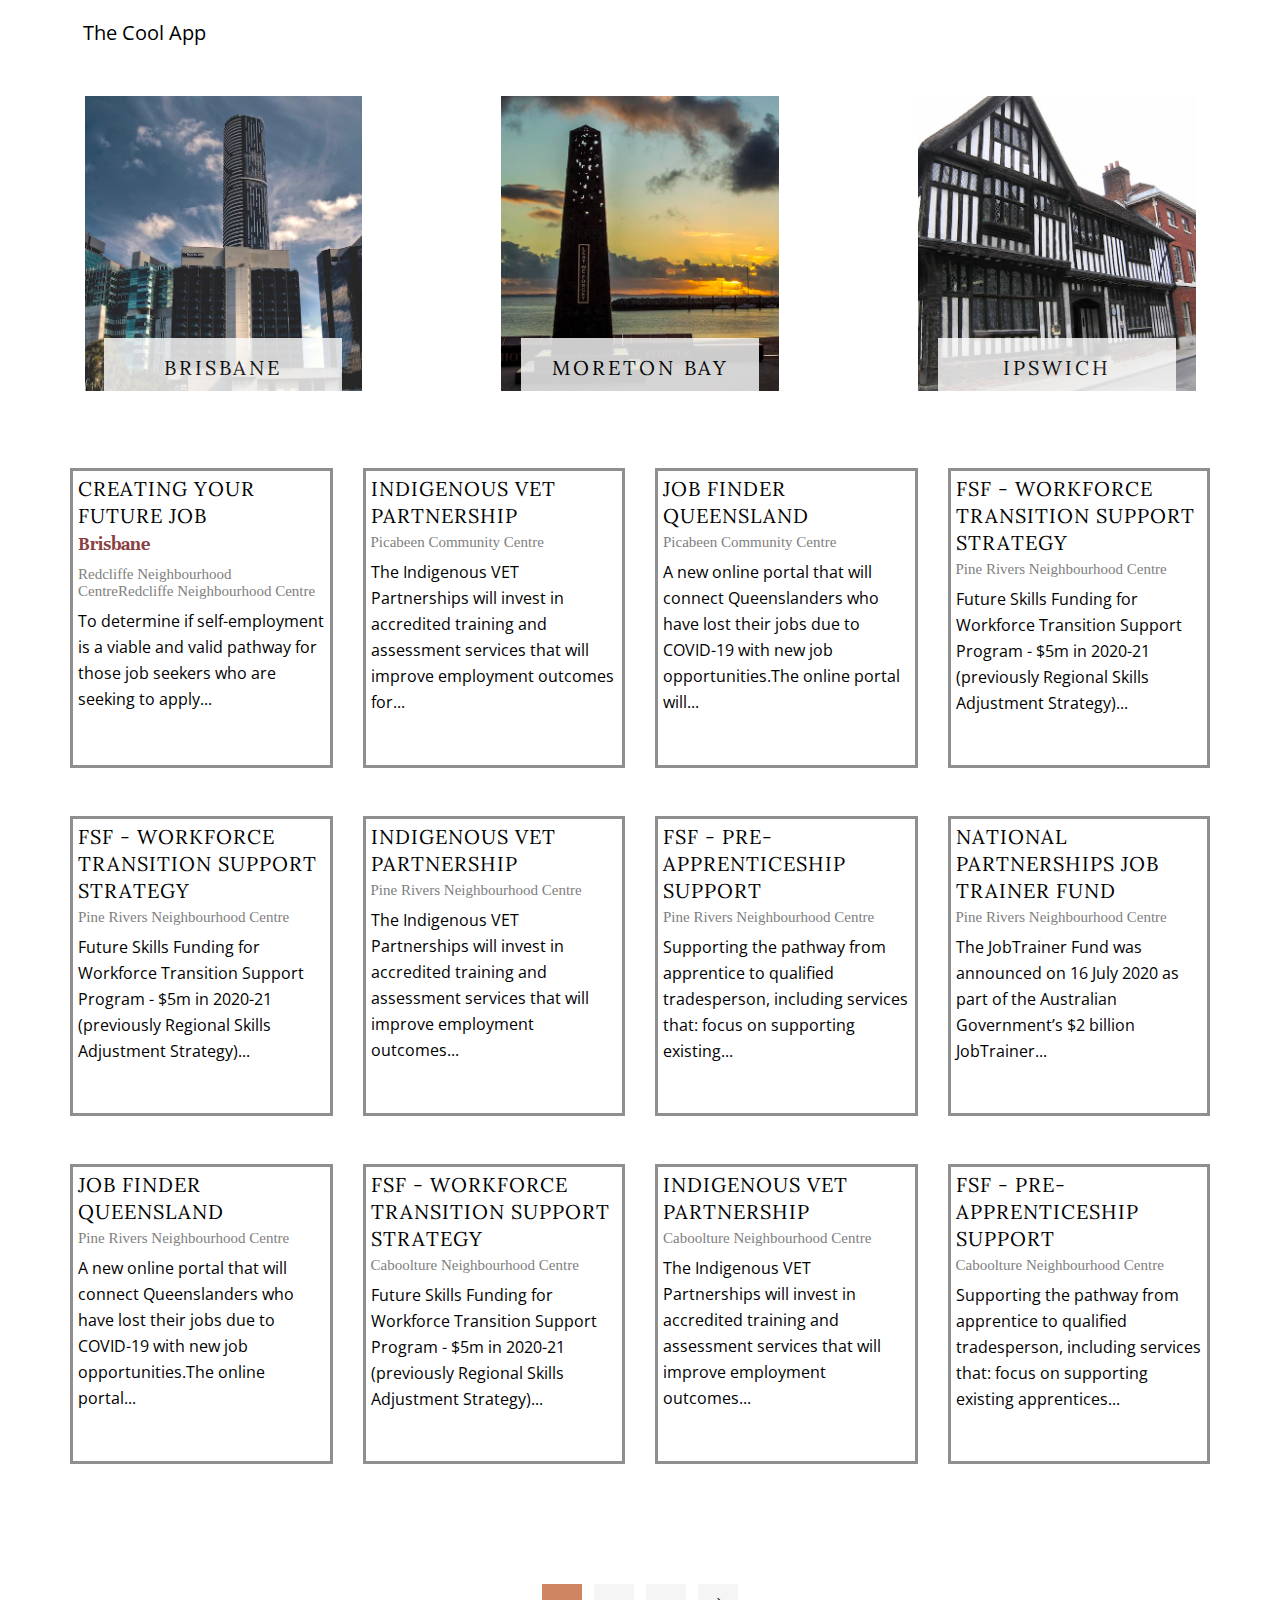
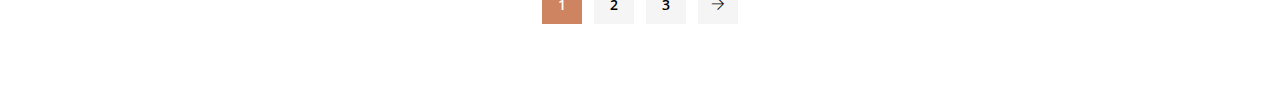
==== commit 0d08c63e: "2.49" ====
--- a/User/theme/business.html
+++ b/User/theme/business.html
@@ -11,7 +11,7 @@
 
 <head>
     <meta charset="utf-8">
-    <title>Revolve - Personal Magazine blog Template</title>
+    <title>Business</title>
     <meta http-equiv="X-UA-Compatible" content="IE=edge">
     <meta name="viewport" content="width=device-width, initial-scale=1, shrink-to-fit=no">
 
@@ -39,9 +39,9 @@
   <div class="container">
     <div class="row align-items-center">
       <div class="col-lg-2 col-md-4 text-center d-none d-lg-block">
-          <a class="navbar-brand " href="./webPage/home.html">
+          <a class="navbar-brand" href="./webPage/home.html">
             <!-- <img src="images/logo.png" alt="" class="img-fluid"> -->
-			Matching Platform
+			The Cool App
           </a>
       </div>
 
@@ -56,7 +56,7 @@
           </nav>
         </div>
 
-        <div class="col-lg-2 col-md-4 col-6">
+        <!-- <div class="col-lg-2 col-md-4 col-6">
           <div class="header-socials-2 text-right d-none d-lg-block">
             <ul class="list-inline mb-0">
               <li class="list-inline-item"><a href="#"><i class="ti-facebook"></i></a></li>
@@ -65,7 +65,7 @@
               <li class="list-inline-item"><a href="#"><i class="ti-pinterest"></i></a></li>
             </ul>
           </div>
-        </div>
+        </div> -->
     </div>
   </div>
 </header>
@@ -157,7 +157,7 @@
 
 <section class="section-padding">
 
-	<div class="filter">
+	<!-- <div class="filter">
 		<form>
 			<div>
 				<p>
@@ -214,7 +214,7 @@
 			</div>
 
 		</form>
-	</div>
+	</div> -->
 
 	<div class="container">
 		<div class="row">
@@ -222,147 +222,119 @@
 				<div class="row">
 	<div class="col-lg-3 col-md-6 BA in" >
 		<article class="post-grid mb-5">
-			<a class="post-thumb mb-4 d-block" href="blog-single.html">
+			<!-- <a class="post-thumb mb-4 d-block" href="blog-single.html">
 				<img src="images/news/f1.jpg" alt="" class="img-fluid w-100">
-			</a>
-			<span class="cat-name text-color font-extra font-sm text-uppercase letter-spacing-1">Business Analysis</span>
-			<h3 class="post-title mt-1"><a href="blog-single.html">Enable to change in an organization by defining needs and solutions</a></h3>
-			<span class="text-muted letter-spacing text-uppercase font-sm">June 15, 2022</span>
-			
+			</a> -->
+			<span class="cat-name text-color font-extra font-sm text-uppercase letter-spacing-1">Creating Your Future Job</span>
+			<h4 class="location">Brisbane</h4>
+			<h3 class="post-title mt-1"><a href="blog-single.html" style="color:grey">Redcliffe Neighbourhood CentreRedcliffe Neighbourhood Centre</a></h3>
+			<p><a href="blog-single.html">To determine if self-employment is a viable and valid pathway for those job seekers who are seeking to apply...</a></p>
 		</article>
 	</div>
 	<div class="col-lg-3 col-md-6">
 		<article class="post-grid mb-5">
-			<a class="post-thumb mb-4 d-block" href="blog-single.html">
+			<!-- <a class="post-thumb mb-4 d-block" href="blog-single.html">
 				<img src="images/news/f11.jpg" alt="" class="img-fluid w-100">
-			</a>
-			<span class="cat-name text-color font-sm font-extra text-uppercase letter-spacing">Travel</span>
-			<h3 class="post-title mt-1"><a href="blog-single.html">8 Powerful Ways to Add Vibrant Colour to Your Life</a></h3>
-
-			<span class="text-muted letter-spacing text-uppercase font-sm">August 15, 2022</span>
-			
+			</a> -->
+			<span class="cat-name text-color font-extra font-sm text-uppercase letter-spacing-1">Indigenous VET Partnership</span>
+			<h3 class="post-title mt-1"><a href="blog-single.html" style="color:grey">Picabeen Community Centre</a></h3>
+			<p><a href="blog-single.html">The Indigenous VET Partnerships will invest in accredited training and assessment services that will improve employment outcomes for...</a></p>							
 		</article>
 	</div>
 
 	<div class="col-lg-3 col-md-6 M in">
 		<article class="post-grid mb-5">
-			<a class="post-thumb mb-4 d-block" href="blog-single.html">
+			<!-- <a class="post-thumb mb-4 d-block" href="blog-single.html">
 				<img src="images/news/f2.jpg" alt="" class="img-fluid w-100">
-			</a>
-			<span class="cat-name text-color font-sm font-extra text-uppercase letter-spacing">Multimedia</span>
-			<h3 class="post-title mt-1"><a href="blog-single.html">How to Make list for travelling alone</a></h3>
-
-			<span class="text-muted letter-spacing text-uppercase font-sm">September 15, 2022</span>
-			
+			</a> -->
+			<span class="cat-name text-color font-extra font-sm text-uppercase letter-spacing-1">Job Finder Queensland</span>
+			<h3 class="post-title mt-1"><a href="blog-single.html" style="color:grey">Picabeen Community Centre</a></h3>
+			<p><a href="blog-single.html">A new online portal that will connect Queenslanders who have lost their jobs due to COVID-19 with new job opportunities.The online portal will...</a></p>							
 		</article>
 	</div>
 	<div class="col-lg-3 col-md-6 WD in" >
 		<article class="post-grid mb-5">
-			<a class="post-thumb mb-4 d-block" href="blog-single.html">
+			<!-- <a class="post-thumb mb-4 d-block" href="blog-single.html">
 				<img src="images/news/f3.jpg" alt="" class="img-fluid w-100">
-			</a>
-			<span class=" cat-name text-color font-sm font-extra text-uppercase letter-spacing">Web developer</span>
-			<h3 class="post-title mt-1"><a href="blog-single.html">5 ingredient cilantro vinaigrette</a></h3>
-
-			<span class="text-muted letter-spacing text-uppercase font-sm">September 15, 2022</span>
-			
+			</a> -->
+			<span class="cat-name text-color font-extra font-sm text-uppercase letter-spacing-1">FSF - Workforce Transition Support Strategy</span>
+			<h3 class="post-title mt-1"><a href="blog-single.html" style="color:grey">Pine Rivers Neighbourhood Centre</a></h3>
+			<p><a href="blog-single.html">Future Skills Funding for Workforce Transition Support Program - $5m in 2020-21 (previously Regional Skills Adjustment Strategy)...</a></p>							
 		</article>
 	</div>
 	<div class="col-lg-3 col-md-6 P in">
 		<article class="post-grid mb-5">
-			<a class="post-thumb mb-4 d-block" href="blog-single.html">
+			<!-- <a class="post-thumb mb-4 d-block" href="blog-single.html">
 				<img src="images/news/f4.jpg" alt="" class="img-fluid w-100">
-			</a>
-			<span class="cat-name text-color font-sm font-extra text-uppercase letter-spacing">Programmer</span>
-			<h3 class="post-title mt-1"><a href="blog-single.html">A Simple Way to Feel Like Home When You Travel</a></h3>
-
-			<span class="text-muted letter-spacing text-uppercase font-sm">March 20, 2022</span>
-			
+			</a> -->
+			<span class="cat-name text-color font-extra font-sm text-uppercase letter-spacing-1">FSF - Workforce Transition Support Strategy</span>
+			<h3 class="post-title mt-1"><a href="blog-single.html" style="color:grey">Pine Rivers Neighbourhood Centre</a></h3>
+			<p><a href="blog-single.html">Future Skills Funding for Workforce Transition Support Program - $5m in 2020-21 (previously Regional Skills Adjustment Strategy)...</a></p>							
 		</article>
 	</div>
 	<div class="col-lg-3 col-md-6 C in">
 		<article class="post-grid mb-5">
-			<a class="post-thumb mb-4 d-block" href="blog-single.html">
+			<!-- <a class="post-thumb mb-4 d-block" href="blog-single.html">
 				<img src="images/news/f5.jpg" alt="" class="img-fluid w-100">
-			</a>
-			<span class="cat-name text-color font-sm font-extra text-uppercase letter-spacing">Cybersecurity</span>
-			<h3 class="post-title mt-1"><a href="blog-single.html">What Type of Traveller Are You?</a></h3>
-
-			<span class="text-muted letter-spacing text-uppercase font-sm">September 15, 2022</span>
-			
+			</a> -->
+			<span class="cat-name text-color font-extra font-sm text-uppercase letter-spacing-1">Indigenous VET Partnership</span>
+			<h3 class="post-title mt-1"><a href="blog-single.html" style="color:grey">Pine Rivers Neighbourhood Centre</a></h3>
+			<p><a href="blog-single.html">The Indigenous VET Partnerships will invest in accredited training and assessment services that will improve employment outcomes...</a></p>							
 		</article>
 	</div>
 	<div class="col-lg-3 col-md-6 DA in">
 		<article class="post-grid mb-5">
-			<a class="post-thumb mb-4 d-block" href="blog-single.html">
+			<!-- <a class="post-thumb mb-4 d-block" href="blog-single.html">
 				<img src="images/news/f6.jpg" alt="" class="img-fluid w-100">
-			</a>
-			<span class="cat-name text-color font-sm font-extra text-uppercase letter-spacing">Database administrator</span>
-			<h3 class="post-title mt-1"><a href="blog-single.html">A Road Trip Review of the 2018</a></h3>
-
-			<span class="text-muted letter-spacing text-uppercase font-sm">July 10, 2022</span>
-			
+			</a> -->
+			<span class="cat-name text-color font-extra font-sm text-uppercase letter-spacing-1">FSF - Pre-Apprenticeship Support</span>
+			<h3 class="post-title mt-1"><a href="blog-single.html" style="color:grey">Pine Rivers Neighbourhood Centre</a></h3>
+			<p><a href="blog-single.html">Supporting the pathway from apprentice to qualified tradesperson, including services that: focus on supporting existing...</a></p>					
 		</article>
 	</div>
 	<div class="col-lg-3 col-md-6 SA in">
 		<article class="post-grid mb-5">
-			<a class="post-thumb mb-4 d-block" href="blog-single.html">
+			<!-- <a class="post-thumb mb-4 d-block" href="blog-single.html">
 				<img src="images/news/f7.jpg" alt="" class="img-fluid w-100">
-			</a>
-			<span class=" cat-name text-color font-sm font-extra text-uppercase letter-spacing">System administrator</span>
-			<h3 class="post-title mt-1"><a href="blog-single.html">Portugal’s Sunset summer vission</a></h3>
-
-			<span class="text-muted letter-spacing text-uppercase font-sm">September 15, 2022</span>
-			
+			</a> -->
+			<span class="cat-name text-color font-extra font-sm text-uppercase letter-spacing-1">National Partnerships Job Trainer Fund</span>
+			<h3 class="post-title mt-1"><a href="blog-single.html" style="color:grey">Pine Rivers Neighbourhood Centre</a></h3>
+			<p><a href="blog-single.html">The JobTrainer Fund was announced on 16 July 2020 as part of the Australian Government’s $2 billion JobTrainer...</a></p>				
 		</article>
 	</div>
 	<div class="col-lg-3 col-md-6 N in">
 		<article class="post-grid mb-5">
-			<a class="post-thumb mb-4 d-block" href="blog-single.html">
+			<!-- <a class="post-thumb mb-4 d-block" href="blog-single.html">
 				<img src="images/news/f8.jpg" alt="" class="img-fluid w-100">
-			</a>
-			<span class="cat-name text-color font-sm font-extra text-uppercase letter-spacing">Network</span>
-			<h3 class="post-title mt-1"><a href="blog-single.html">The best soft Tropical Getaway</a></h3>
-
-			<span class="text-muted letter-spacing text-uppercase font-sm">March 12, 2022</span>
-			
+			</a> -->
+			<span class="cat-name text-color font-extra font-sm text-uppercase letter-spacing-1">Job Finder Queensland</span>
+			<h3 class="post-title mt-1"><a href="blog-single.html" style="color:grey">Pine Rivers Neighbourhood Centre</a></h3>
+			<p><a href="blog-single.html">A new online portal that will connect Queenslanders who have lost their jobs due to COVID-19 with new job opportunities.The online portal...</a></p>		
 		</article>
 	</div>
 	<div class="col-lg-3 col-md-6 I in">
 		<article class="post-grid mb-5">
-			<a class="post-thumb mb-4 d-block" href="blog-single.html">
+			<!-- <a class="post-thumb mb-4 d-block" href="blog-single.html">
 				<img src="images/news/f9.jpg" alt="" class="img-fluid w-100">
-			</a>
-			<span class="cat-name text-color font-sm font-extra text-uppercase letter-spacing">ICT Support</span>
-			<h3 class="post-title mt-1"><a href="blog-single.html">Memoriable Paris Girls Trip </a></h3>
-
-			<span class="text-muted letter-spacing text-uppercase font-sm">April 19, 2022</span>
-			
+			</a> -->
+			<span class="cat-name text-color font-extra font-sm text-uppercase letter-spacing-1">FSF - Workforce Transition Support Strategy</span>
+			<h3 class="post-title mt-1"><a href="blog-single.html" style="color:grey">Caboolture Neighbourhood Centre</a></h3>
+			<p><a href="blog-single.html">Future Skills Funding for Workforce Transition Support Program - $5m in 2020-21 (previously Regional Skills Adjustment Strategy)...</a></p>		
 		</article>
 	</div>
 	<div class="col-lg-3 col-md-6 T in">
 		<article class="post-grid mb-5">
-			<a class="post-thumb mb-4 d-block" href="blog-single.html">
-				<img src="images/news/f10.jpg" alt="" class="img-fluid w-100">
-			</a>
-			<span class="cat-name text-color font-sm font-extra text-uppercase letter-spacing">Telecom</span>
-			<h3 class="post-title mt-1"><a href="blog-single.html">How to Plan your Trip the Right Way</a></h3>
-
-			<span class="text-muted letter-spacing text-uppercase font-sm">February 15, 2022</span>
-			
+			<span class="cat-name text-color font-extra font-sm text-uppercase letter-spacing-1">Indigenous VET Partnership</span>
+			<h3 class="post-title mt-1"><a href="blog-single.html" style="color:grey">Caboolture Neighbourhood Centre</a></h3>
+			<p><a href="blog-single.html">The Indigenous VET Partnerships will invest in accredited training and assessment services that will improve employment outcomes...</a></p>		
 		</article>
 	</div>
 	
 	<div class="col-lg-3 col-md-6">
 		<article class="post-grid mb-5">
-			<a class="post-thumb mb-4 d-block" href="blog-single.html">
-				<img src="images/news/f12.jpg" alt="" class="img-fluid w-100">
-			</a>
-			<span class=" cat-name text-color font-sm font-extra text-uppercase letter-spacing">Lifestyle</span>
-			<h3 class="post-title mt-1"><a href="blog-single.html">The best to-do list to help boost your productivity</a></h3>
-
-			<span class="text-muted letter-spacing text-uppercase font-sm">October 2, 2022</span>
-			
+			<span class="cat-name text-color font-extra font-sm text-uppercase letter-spacing-1">FSF - Pre-Apprenticeship Support</span>
+			<h3 class="post-title mt-1"><a href="blog-single.html" style="color:grey">Caboolture Neighbourhood Centre</a></h3>
+			<p><a href="blog-single.html">Supporting the pathway from apprentice to qualified tradesperson, including services that: focus on supporting existing apprentices...</a></p>
 		</article>
 	</div>
 
@@ -383,7 +355,7 @@
 	</div>
 </section>
 
-<section class="footer-2 section-padding gray-bg pb-5">
+<!-- <section class="footer-2 section-padding gray-bg pb-5">
 	<div class="container">
 		<div class="row justify-content-center">
 	      <div class="col-lg-6">
@@ -426,7 +398,7 @@
 			</div>
 		</div>
 	</div>
-</section>	
+</section>	 -->
 
 
 <!-- THEME JAVASCRIPT FILES
--- a/User/theme/css/style.css
+++ b/User/theme/css/style.css
@@ -171,6 +171,7 @@
 .section-padding {
   padding: 30px 0;
   position: relative;
+  /* background: rgb(224, 224, 225); */
 }
 
 .section-sm {
@@ -267,7 +268,7 @@
 }
 
 .bg-grey {
-  background: #a4a6d7;
+  /* background: rgb(248, 249, 250); */
   height: 8%;
 }
 
@@ -677,8 +678,7 @@
   position: relative !important;
 }
 .navbar-brand{
-  font-size: 4em;
-  padding: 20px;
+  text-align: center;
 }
 
 .navigation-dark .navbar-toggler span {
@@ -1199,11 +1199,18 @@
 
 .post-title {
   font: 15px normal;
+  color: #575769;
   /* text-transform: capitalize; */
 }
 
 .letter-spacing-1 {
   letter-spacing: 1px;
+}
+
+.post-grid {
+  border: rgb(143, 143, 143) solid;
+  height: 300px;
+  padding: 5px;
 }
 
 .post-grid span {
@@ -1446,7 +1453,9 @@
 
 
 /*  */
-
+.container{
+  padding: 15px 0px;
+}
 .slider-wrap{
   display: flex;
   justify-content: space-around;
@@ -1468,4 +1477,9 @@
 
 .loca-box{
   display: none;
+}
+
+.location{
+  text: normal;
+  color: rgb(137, 65, 65);
 }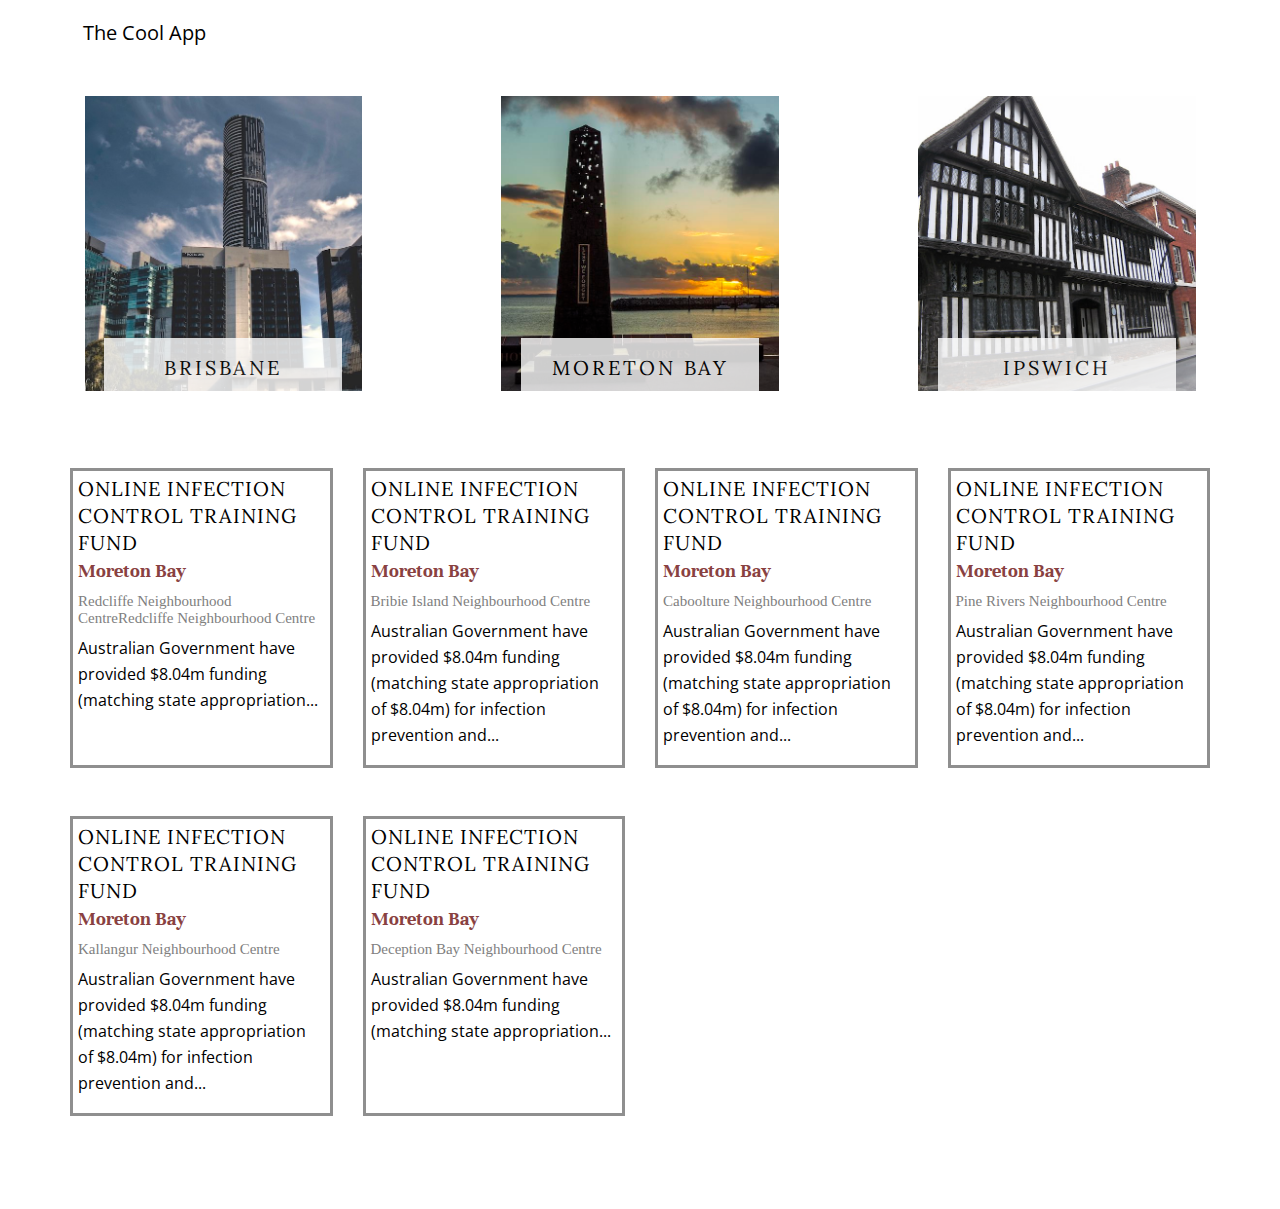
==== commit 96846ff4: "3.23" ====
--- a/User/theme/business.html
+++ b/User/theme/business.html
@@ -220,128 +220,77 @@
 		<div class="row">
 			<div class="col-lg-12 col-md-12 col-sm-12 col-xs-12">
 				<div class="row">
-	<div class="col-lg-3 col-md-6 BA in" >
+	<div class="col-lg-3 col-md-6 MoretonBay" >
 		<article class="post-grid mb-5">
 			<!-- <a class="post-thumb mb-4 d-block" href="blog-single.html">
 				<img src="images/news/f1.jpg" alt="" class="img-fluid w-100">
 			</a> -->
-			<span class="cat-name text-color font-extra font-sm text-uppercase letter-spacing-1">Creating Your Future Job</span>
-			<h4 class="location">Brisbane</h4>
+			<span class="cat-name text-color font-extra font-sm text-uppercase letter-spacing-1">Online Infection Control Training Fund</span>
+			<h4 class="location">Moreton Bay</h4>
 			<h3 class="post-title mt-1"><a href="blog-single.html" style="color:grey">Redcliffe Neighbourhood CentreRedcliffe Neighbourhood Centre</a></h3>
-			<p><a href="blog-single.html">To determine if self-employment is a viable and valid pathway for those job seekers who are seeking to apply...</a></p>
-		</article>
-	</div>
-	<div class="col-lg-3 col-md-6">
-		<article class="post-grid mb-5">
+			<p><a href="blog-single.html">Australian Government have provided $8.04m funding (matching state appropriation...</a></p>
+		</article>
+	</div>
+	<div class="col-lg-3 col-md-6 MoretonBay">
+		<article class="post-grid mb-5 ">
 			<!-- <a class="post-thumb mb-4 d-block" href="blog-single.html">
 				<img src="images/news/f11.jpg" alt="" class="img-fluid w-100">
 			</a> -->
-			<span class="cat-name text-color font-extra font-sm text-uppercase letter-spacing-1">Indigenous VET Partnership</span>
-			<h3 class="post-title mt-1"><a href="blog-single.html" style="color:grey">Picabeen Community Centre</a></h3>
-			<p><a href="blog-single.html">The Indigenous VET Partnerships will invest in accredited training and assessment services that will improve employment outcomes for...</a></p>							
-		</article>
-	</div>
-
-	<div class="col-lg-3 col-md-6 M in">
+			<span class="cat-name text-color font-extra font-sm text-uppercase letter-spacing-1">Online Infection Control Training Fund</span>
+			<h4 class="location">Moreton Bay</h4>
+			<h3 class="post-title mt-1"><a href="blog-single.html" style="color:grey">Bribie Island Neighbourhood Centre</a></h3>
+			<p><a href="blog-single.html">Australian Government have provided $8.04m funding (matching state appropriation of $8.04m) for infection prevention and...</a></p>
+		</article>
+	</div>
+
+	<div class="col-lg-3 col-md-6 MoretonBay">
 		<article class="post-grid mb-5">
 			<!-- <a class="post-thumb mb-4 d-block" href="blog-single.html">
 				<img src="images/news/f2.jpg" alt="" class="img-fluid w-100">
 			</a> -->
-			<span class="cat-name text-color font-extra font-sm text-uppercase letter-spacing-1">Job Finder Queensland</span>
-			<h3 class="post-title mt-1"><a href="blog-single.html" style="color:grey">Picabeen Community Centre</a></h3>
-			<p><a href="blog-single.html">A new online portal that will connect Queenslanders who have lost their jobs due to COVID-19 with new job opportunities.The online portal will...</a></p>							
-		</article>
-	</div>
-	<div class="col-lg-3 col-md-6 WD in" >
+			<span class="cat-name text-color font-extra font-sm text-uppercase letter-spacing-1">Online Infection Control Training Fund</span>
+			<h4 class="location">Moreton Bay</h4>
+			<h3 class="post-title mt-1"><a href="blog-single.html" style="color:grey">Caboolture Neighbourhood Centre</a></h3>
+			<p><a href="blog-single.html">Australian Government have provided $8.04m funding (matching state appropriation of $8.04m) for infection prevention and...</a></p>
+		</article>
+	</div>
+	<div class="col-lg-3 col-md-6 MoretonBay" >
 		<article class="post-grid mb-5">
 			<!-- <a class="post-thumb mb-4 d-block" href="blog-single.html">
 				<img src="images/news/f3.jpg" alt="" class="img-fluid w-100">
 			</a> -->
-			<span class="cat-name text-color font-extra font-sm text-uppercase letter-spacing-1">FSF - Workforce Transition Support Strategy</span>
+			<span class="cat-name text-color font-extra font-sm text-uppercase letter-spacing-1">Online Infection Control Training Fund</span>
+			<h4 class="location">Moreton Bay</h4>
 			<h3 class="post-title mt-1"><a href="blog-single.html" style="color:grey">Pine Rivers Neighbourhood Centre</a></h3>
-			<p><a href="blog-single.html">Future Skills Funding for Workforce Transition Support Program - $5m in 2020-21 (previously Regional Skills Adjustment Strategy)...</a></p>							
-		</article>
-	</div>
-	<div class="col-lg-3 col-md-6 P in">
+			<p><a href="blog-single.html">Australian Government have provided $8.04m funding (matching state appropriation of $8.04m) for infection prevention and...</a></p>
+		</article>
+	</div>
+	<div class="col-lg-3 col-md-6 MoretonBay">
 		<article class="post-grid mb-5">
 			<!-- <a class="post-thumb mb-4 d-block" href="blog-single.html">
 				<img src="images/news/f4.jpg" alt="" class="img-fluid w-100">
 			</a> -->
-			<span class="cat-name text-color font-extra font-sm text-uppercase letter-spacing-1">FSF - Workforce Transition Support Strategy</span>
-			<h3 class="post-title mt-1"><a href="blog-single.html" style="color:grey">Pine Rivers Neighbourhood Centre</a></h3>
-			<p><a href="blog-single.html">Future Skills Funding for Workforce Transition Support Program - $5m in 2020-21 (previously Regional Skills Adjustment Strategy)...</a></p>							
-		</article>
-	</div>
-	<div class="col-lg-3 col-md-6 C in">
+			<span class="cat-name text-color font-extra font-sm text-uppercase letter-spacing-1">Online Infection Control Training Fund</span>
+			<h4 class="location">Moreton Bay</h4>
+			<h3 class="post-title mt-1"><a href="blog-single.html" style="color:grey">Kallangur Neighbourhood Centre</a></h3>
+			<p><a href="blog-single.html">Australian Government have provided $8.04m funding (matching state appropriation of $8.04m) for infection prevention and...</a></p>
+		</article>
+	</div>
+	<div class="col-lg-3 col-md-6 MoretonBay">
 		<article class="post-grid mb-5">
 			<!-- <a class="post-thumb mb-4 d-block" href="blog-single.html">
 				<img src="images/news/f5.jpg" alt="" class="img-fluid w-100">
 			</a> -->
-			<span class="cat-name text-color font-extra font-sm text-uppercase letter-spacing-1">Indigenous VET Partnership</span>
-			<h3 class="post-title mt-1"><a href="blog-single.html" style="color:grey">Pine Rivers Neighbourhood Centre</a></h3>
-			<p><a href="blog-single.html">The Indigenous VET Partnerships will invest in accredited training and assessment services that will improve employment outcomes...</a></p>							
-		</article>
-	</div>
-	<div class="col-lg-3 col-md-6 DA in">
-		<article class="post-grid mb-5">
-			<!-- <a class="post-thumb mb-4 d-block" href="blog-single.html">
-				<img src="images/news/f6.jpg" alt="" class="img-fluid w-100">
-			</a> -->
-			<span class="cat-name text-color font-extra font-sm text-uppercase letter-spacing-1">FSF - Pre-Apprenticeship Support</span>
-			<h3 class="post-title mt-1"><a href="blog-single.html" style="color:grey">Pine Rivers Neighbourhood Centre</a></h3>
-			<p><a href="blog-single.html">Supporting the pathway from apprentice to qualified tradesperson, including services that: focus on supporting existing...</a></p>					
-		</article>
-	</div>
-	<div class="col-lg-3 col-md-6 SA in">
-		<article class="post-grid mb-5">
-			<!-- <a class="post-thumb mb-4 d-block" href="blog-single.html">
-				<img src="images/news/f7.jpg" alt="" class="img-fluid w-100">
-			</a> -->
-			<span class="cat-name text-color font-extra font-sm text-uppercase letter-spacing-1">National Partnerships Job Trainer Fund</span>
-			<h3 class="post-title mt-1"><a href="blog-single.html" style="color:grey">Pine Rivers Neighbourhood Centre</a></h3>
-			<p><a href="blog-single.html">The JobTrainer Fund was announced on 16 July 2020 as part of the Australian Government’s $2 billion JobTrainer...</a></p>				
-		</article>
-	</div>
-	<div class="col-lg-3 col-md-6 N in">
-		<article class="post-grid mb-5">
-			<!-- <a class="post-thumb mb-4 d-block" href="blog-single.html">
-				<img src="images/news/f8.jpg" alt="" class="img-fluid w-100">
-			</a> -->
-			<span class="cat-name text-color font-extra font-sm text-uppercase letter-spacing-1">Job Finder Queensland</span>
-			<h3 class="post-title mt-1"><a href="blog-single.html" style="color:grey">Pine Rivers Neighbourhood Centre</a></h3>
-			<p><a href="blog-single.html">A new online portal that will connect Queenslanders who have lost their jobs due to COVID-19 with new job opportunities.The online portal...</a></p>		
-		</article>
-	</div>
-	<div class="col-lg-3 col-md-6 I in">
-		<article class="post-grid mb-5">
-			<!-- <a class="post-thumb mb-4 d-block" href="blog-single.html">
-				<img src="images/news/f9.jpg" alt="" class="img-fluid w-100">
-			</a> -->
-			<span class="cat-name text-color font-extra font-sm text-uppercase letter-spacing-1">FSF - Workforce Transition Support Strategy</span>
-			<h3 class="post-title mt-1"><a href="blog-single.html" style="color:grey">Caboolture Neighbourhood Centre</a></h3>
-			<p><a href="blog-single.html">Future Skills Funding for Workforce Transition Support Program - $5m in 2020-21 (previously Regional Skills Adjustment Strategy)...</a></p>		
-		</article>
-	</div>
-	<div class="col-lg-3 col-md-6 T in">
-		<article class="post-grid mb-5">
-			<span class="cat-name text-color font-extra font-sm text-uppercase letter-spacing-1">Indigenous VET Partnership</span>
-			<h3 class="post-title mt-1"><a href="blog-single.html" style="color:grey">Caboolture Neighbourhood Centre</a></h3>
-			<p><a href="blog-single.html">The Indigenous VET Partnerships will invest in accredited training and assessment services that will improve employment outcomes...</a></p>		
-		</article>
-	</div>
-	
-	<div class="col-lg-3 col-md-6">
-		<article class="post-grid mb-5">
-			<span class="cat-name text-color font-extra font-sm text-uppercase letter-spacing-1">FSF - Pre-Apprenticeship Support</span>
-			<h3 class="post-title mt-1"><a href="blog-single.html" style="color:grey">Caboolture Neighbourhood Centre</a></h3>
-			<p><a href="blog-single.html">Supporting the pathway from apprentice to qualified tradesperson, including services that: focus on supporting existing apprentices...</a></p>
-		</article>
-	</div>
-
+			<span class="cat-name text-color font-extra font-sm text-uppercase letter-spacing-1">Online Infection Control Training Fund</span>
+			<h4 class="location">Moreton Bay</h4>
+			<h3 class="post-title mt-1"><a href="blog-single.html" style="color:grey">Deception Bay Neighbourhood Centre</a></h3>
+			<p><a href="blog-single.html">Australian Government have provided $8.04m funding (matching state appropriation...</a></p>
+		</article>
+	</div>
 </div>
 			</div>
 			
-			<div class="m-auto">
+			<!-- <div class="m-auto">
 				<div class="pagination mt-5 pt-4">
 					<ul class="list-inline ">
 						<li class="list-inline-item"><a href="#" class="active">1</a></li>
@@ -350,7 +299,7 @@
 						<li class="list-inline-item"><a href="#" class="prev-posts"><i class="ti-arrow-right"></i></a></li>
 					</ul>
 				</div>
-			</div>
+			</div> -->
 		</div>
 	</div>
 </section>
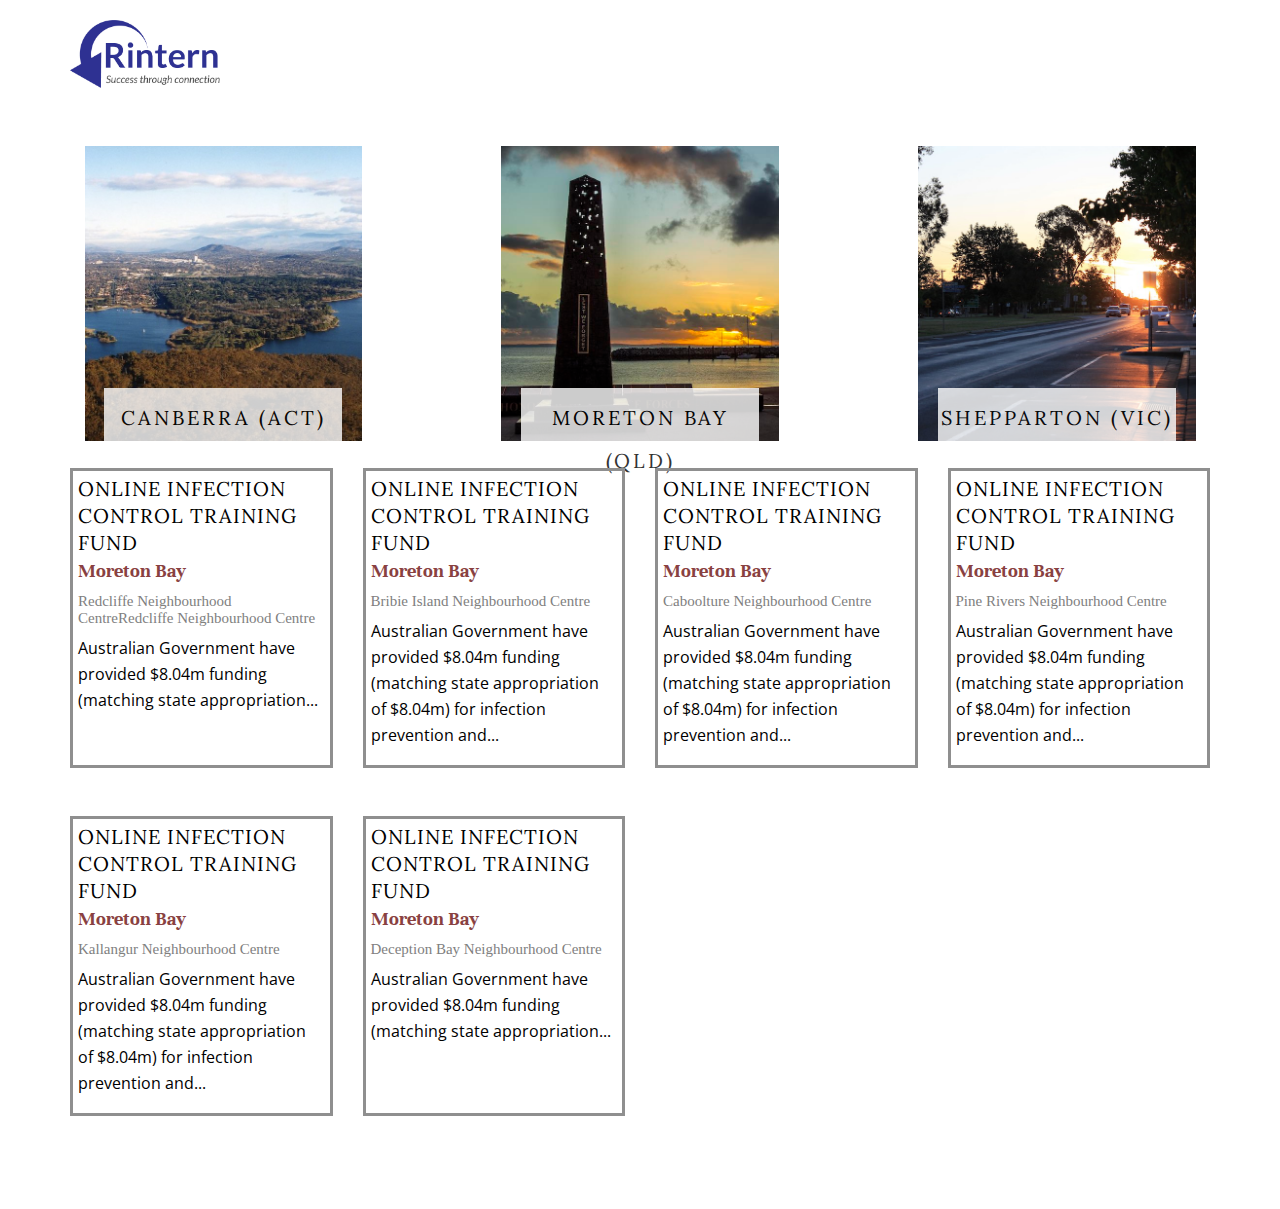
==== commit 363144d0: "4.50" ====
--- a/User/theme/business.html
+++ b/User/theme/business.html
@@ -40,8 +40,7 @@
     <div class="row align-items-center">
       <div class="col-lg-2 col-md-4 text-center d-none d-lg-block">
           <a class="navbar-brand" href="./webPage/home.html">
-            <!-- <img src="images/logo.png" alt="" class="img-fluid"> -->
-			The Cool App
+            <img src="./images/Asset 1-100.jpg" alt="" id="logo">
           </a>
       </div>
 
@@ -75,13 +74,13 @@
 		<div class="row no-gutters">
 			<div class="col-lg-12 col-sm-12 col-md-12 slider-wrap">
 	            <div class="slider-item">
-	               <div class="slider-item-content Brisbane">
-						<div class="post-thumb mb-4">
-							<input type="checkbox" name="Brisbane" id="Brisbane" class="loca-box" onclick="loca_click('Brisbane')">
-							<label for="Brisbane">
-								<img src="images/slider/brisbane.jpeg" alt="" class="img-fluid">
+	               <div class="slider-item-content Canberra">
+						<div class="post-thumb mb-4">
+							<input type="checkbox" name="Canberra" id="Canberra" class="loca-box" onclick="loca_click('Canberra')">
+							<label for="Canberra">
+								<img src="images/slider/canberra.jpeg" alt="" class="img-fluid">
 								<div class="slider-post-content">
-									<span class="cat-name text-color font-sm font-extra text-uppercase letter-spacing">Brisbane</span>
+									<span class="cat-name text-color font-sm font-extra text-uppercase letter-spacing">Canberra (ACT)</span>
 								</div>
 							</label>
 							<!-- <a href="blog-single.html">
@@ -98,7 +97,7 @@
 							<label for="MoretonBay">
 								<img src="images/slider/moretonbay.jpeg" alt="" class="img-fluid">
 								<div class="slider-post-content">
-									<span class="cat-name text-color font-sm font-extra text-uppercase letter-spacing">Moreton Bay</span>
+									<span class="cat-name text-color font-sm font-extra text-uppercase letter-spacing">Moreton Bay (QLD)</span>
 								</div>
 							</label>
 						</div>
@@ -106,13 +105,13 @@
 	            </div>
 
 	            <div class="slider-item">
-	               <div class="slider-item-content Ipswich">
-						<div class="post-thumb mb-4">
-							<input type="checkbox" name="Ipswich" id="Ipswich" class="loca-box" onclick="loca_click('Ipswich')">
-							<label for="Ipswich">
-								<img src="images/slider/ipswich.jpeg" alt="" class="img-fluid">
+	               <div class="slider-item-content Shepparton">
+						<div class="post-thumb mb-4">
+							<input type="checkbox" name="Shepparton" id="Shepparton" class="loca-box" onclick="loca_click('Shepparton')">
+							<label for="Shepparton">
+								<img src="images/slider/shepparton.jpeg" alt="" class="img-fluid">
 								<div class="slider-post-content">
-									<span class="cat-name text-color font-sm font-extra text-uppercase letter-spacing">Ipswich</span>
+									<span class="cat-name text-color font-sm font-extra text-uppercase letter-spacing">Shepparton (VIC)</span>
 								</div>
 							</label>
 						</div>
--- a/User/theme/css/style.css
+++ b/User/theme/css/style.css
@@ -854,6 +854,7 @@
 
 .slider-item-content {
   position: relative;
+  top: 50px;
   text-align: center;
   font-size: 4em;
 }
@@ -1482,4 +1483,8 @@
 .location{
   text: normal;
   color: rgb(137, 65, 65);
+}
+
+#logo{
+  width: 150px;
 }